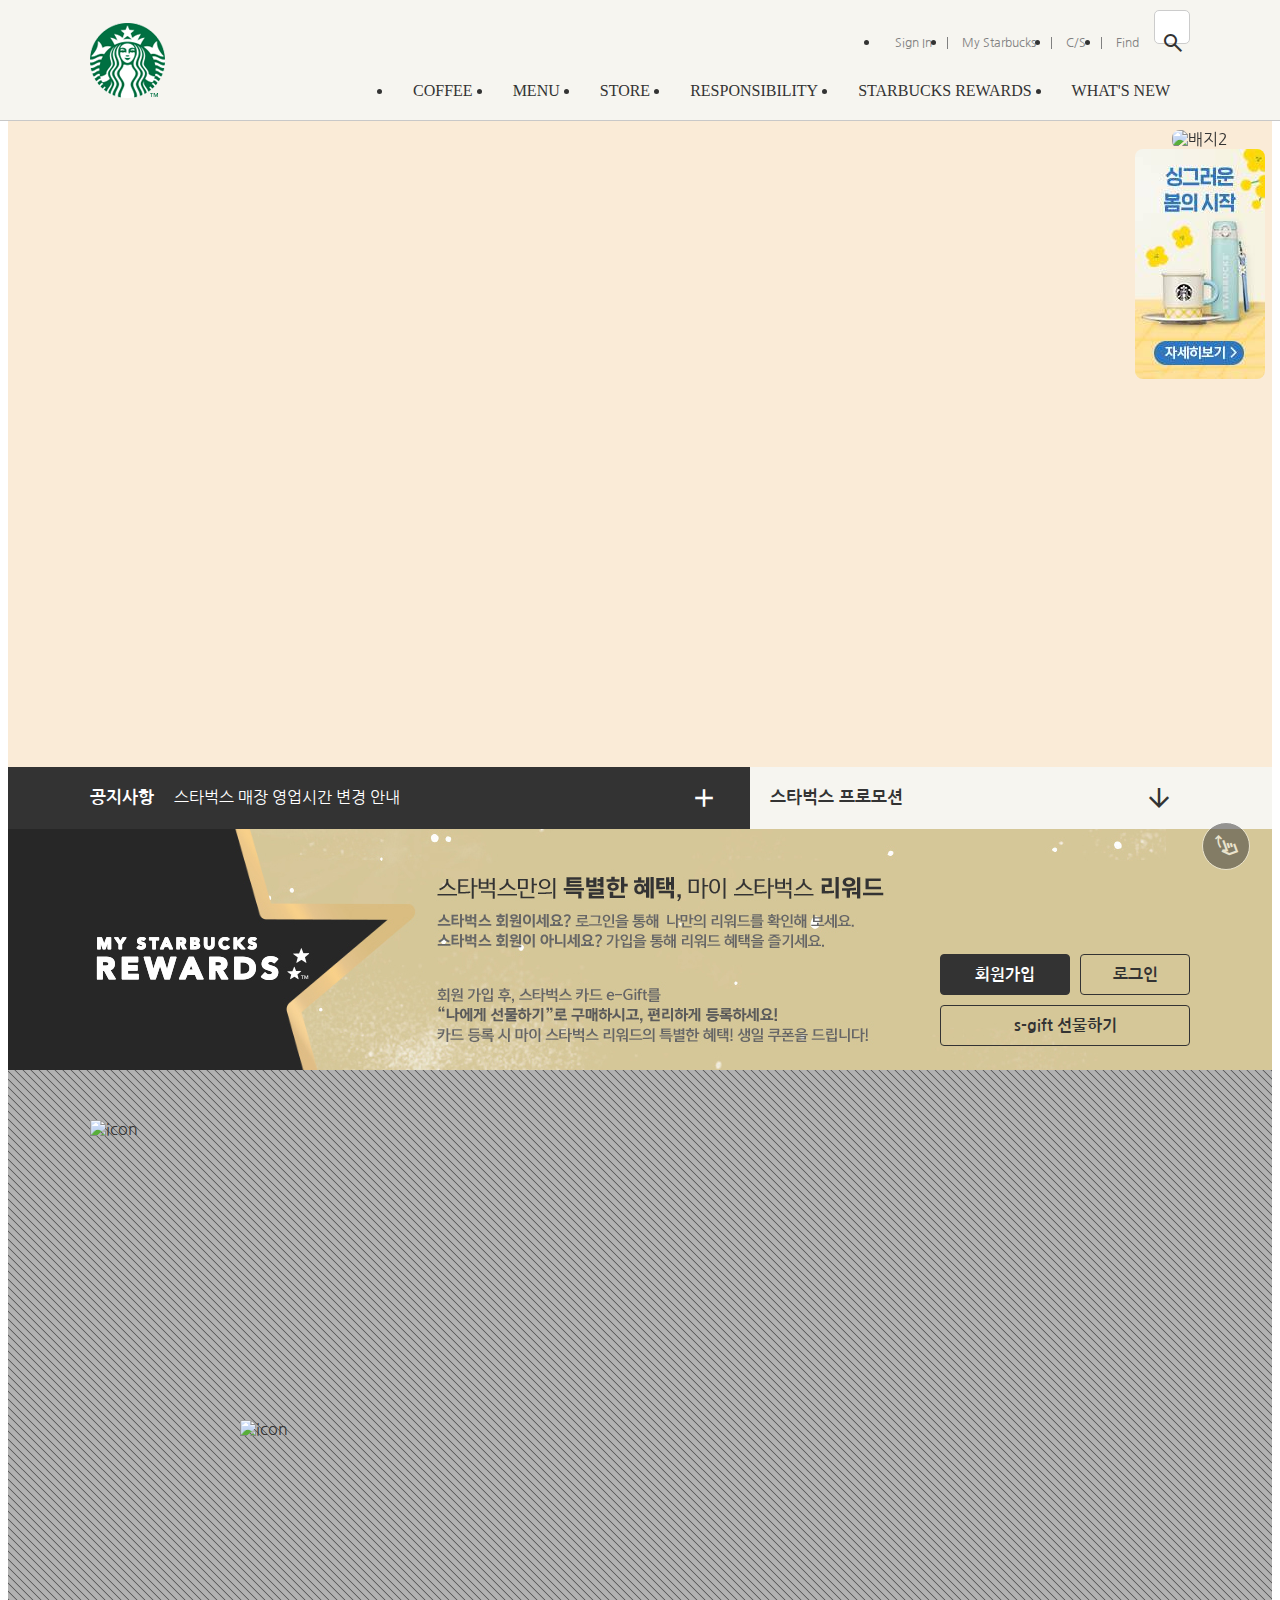
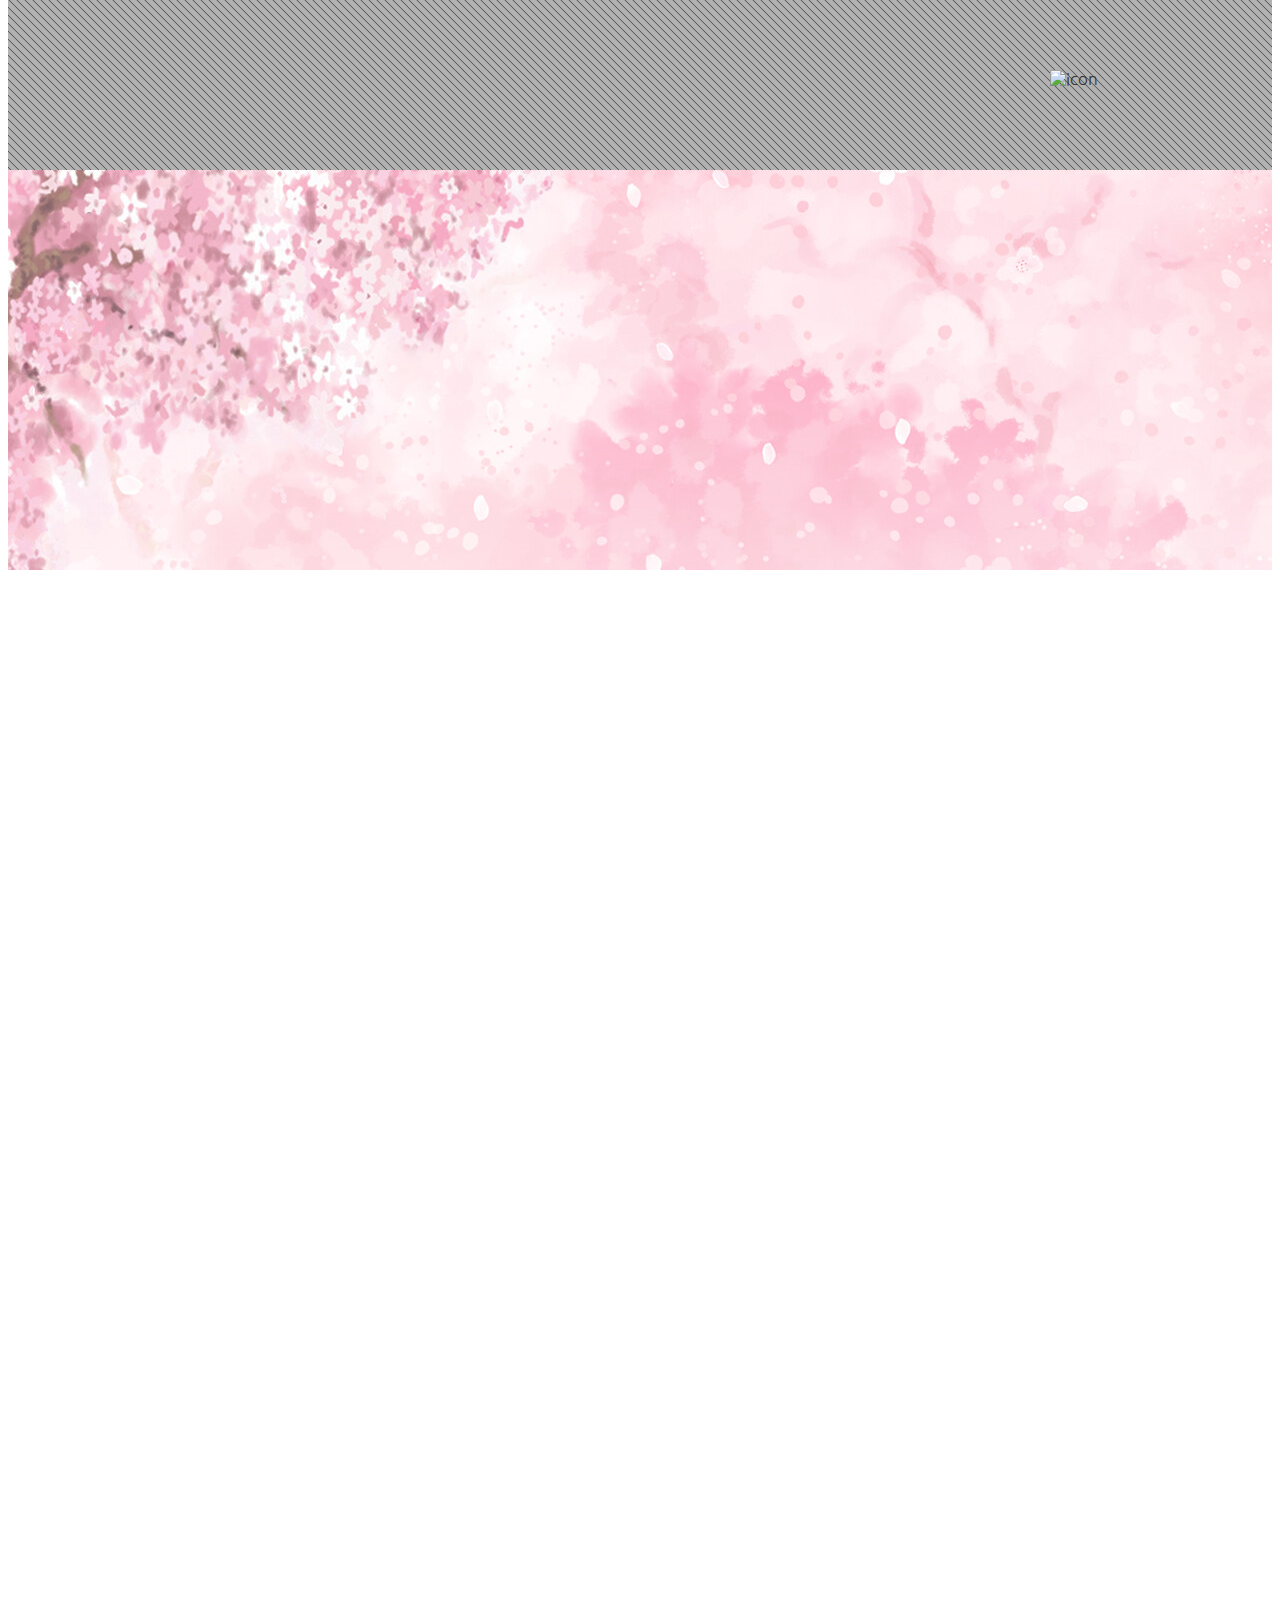
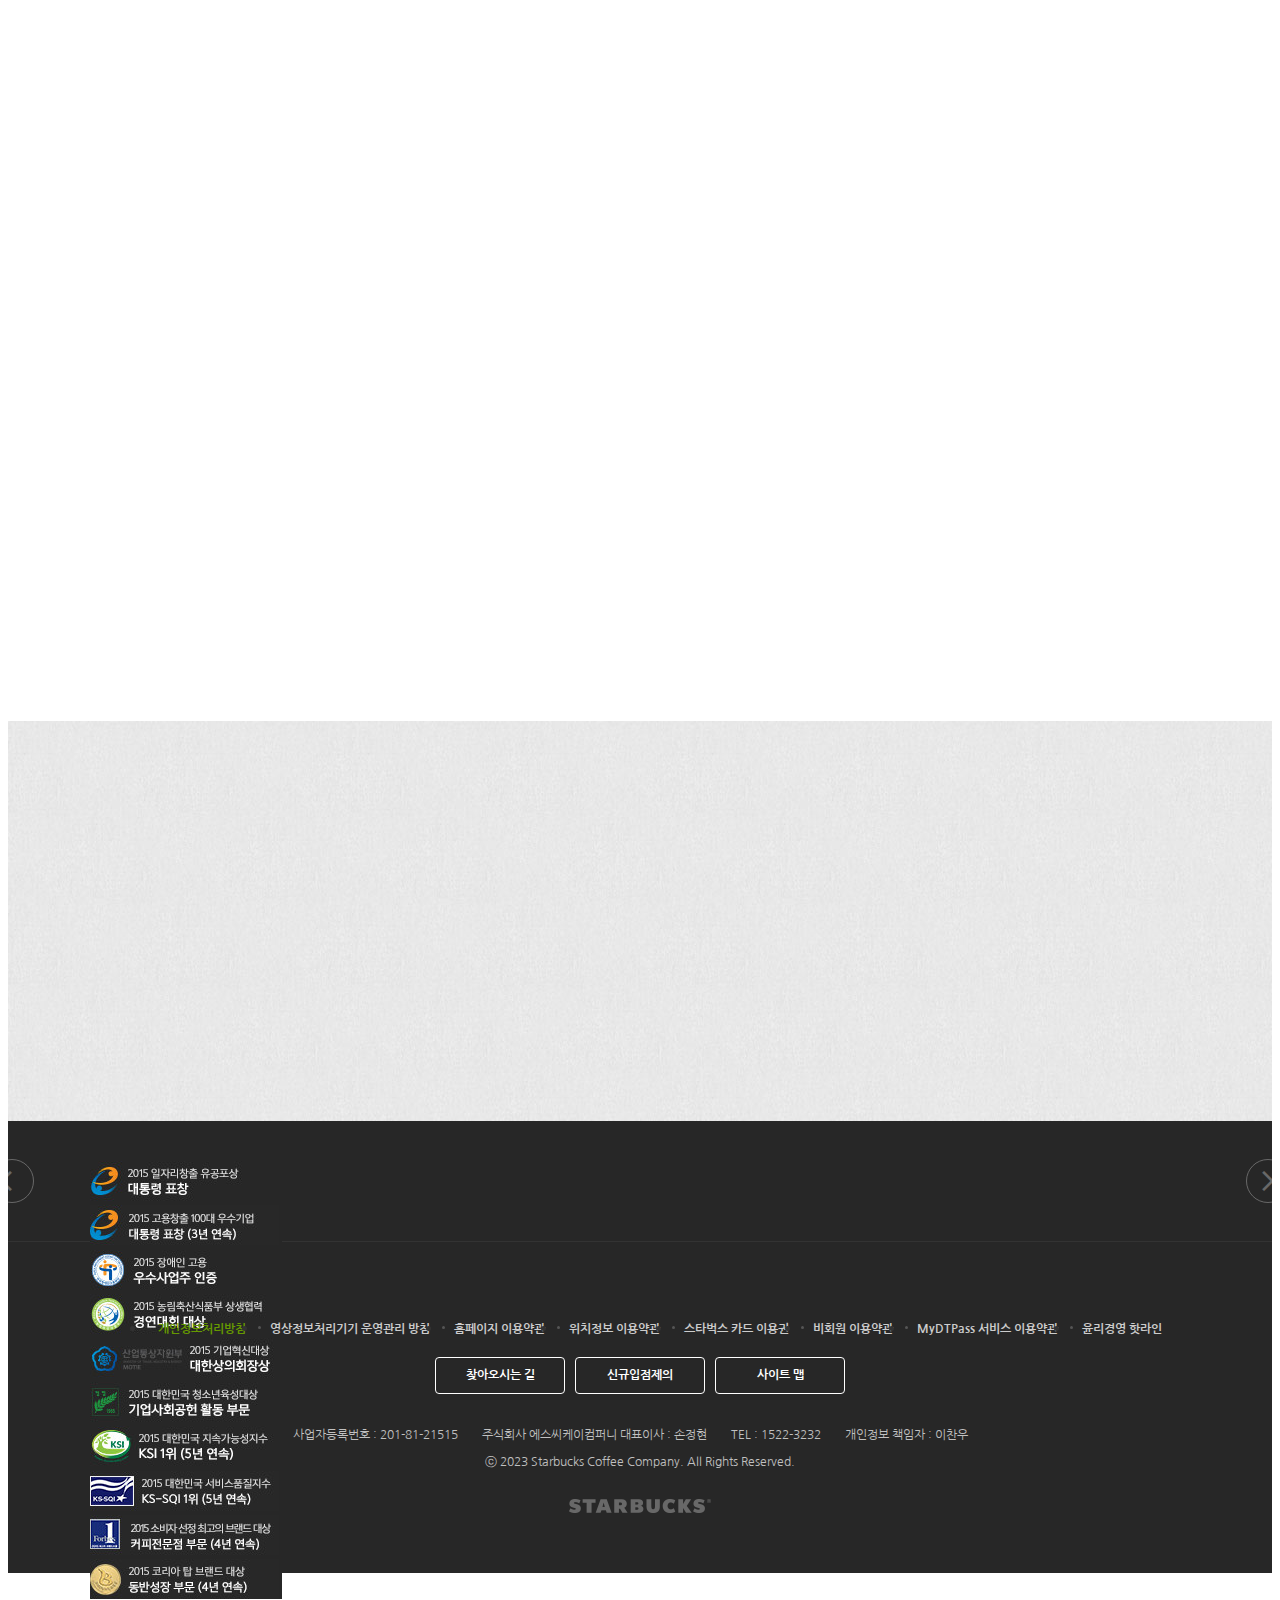
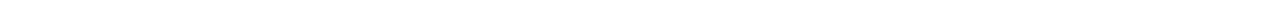
==== index.html @ b1e37085 "starbucks" ====
<!DOCTYPE html>
<html lang="ko">
<head>
    <meta charset="UTF-8">
    <meta http-equiv="X-UA-Compatible" content="IE=edge">
    <meta name="viewport" content="width=device-width, initial-scale=1.0">
    <title>starbucks</title>
    
    <!-- 팝입콘 불러오기 -->
    <link rel="icon" href="./images/favicon.ico">
    <!-- 글씨 스타일 변경문 -->
    <link rel="stylesheet" href="https://cdn.jsdelivr.net/npm/reset-css@5.0.1/reset.min.css">
    <link rel="preconnect" href="https://fonts.googleapis.com">
    <link rel="preconnect" href="https://fonts.gstatic.com" crossorigin>
    <!-- 아이콘 삽입문 -->
    <link rel="stylesheet" href="https://fonts.googleapis.com/css2?family=Material+Symbols+Sharp:opsz,wght,FILL,GRAD@48,400,0,0" />
    <link href="https://fonts.googleapis.com/css2?family=Nanum+Gothic&display=swap" rel="stylesheet">
    <link rel="stylesheet" href="./css/main.css">
    <script src="https://cdnjs.cloudflare.com/ajax/libs/lodash.js/4.17.21/lodash.min.js" integrity="sha512-WFN04846sdKMIP5LKNphMaWzU7YpMyCU245etK3g/2ARYbPK9Ub18eG+ljU96qKRCWh+quCY7yefSmlkQw1ANQ==" crossorigin="anonymous" referrerpolicy="no-referrer"></script>
    <script src="https://cdnjs.cloudflare.com/ajax/libs/gsap/3.11.4/gsap.min.js" integrity="sha512-f8mwTB+Bs8a5c46DEm7HQLcJuHMBaH/UFlcgyetMqqkvTcYg4g5VXsYR71b3qC82lZytjNYvBj2pf0VekA9/FQ==" crossorigin="anonymous" referrerpolicy="no-referrer"></script>
    <script src="https://cdnjs.cloudflare.com/ajax/libs/gsap/3.11.4/ScrollToPlugin.min.js" integrity="sha512-tQFq+nb/TSS648SDzWbSj0A67t4I1PFzR0U6Oi/yEYFyUbAIwg74SOCbr7t2X1Rn+iln7sYwfh8y+z7p0gddOw==" crossorigin="anonymous" referrerpolicy="no-referrer"></script>
    <script src="https://cdnjs.cloudflare.com/ajax/libs/ScrollMagic/2.0.8/ScrollMagic.min.js" integrity="sha512-8E3KZoPoZCD+1dgfqhPbejQBnQfBXe8FuwL4z/c8sTrgeDMFEnoyTlH3obB4/fV+6Sg0a0XF+L/6xS4Xx1fUEg==" crossorigin="anonymous" referrerpolicy="no-referrer"></script>
    <!-- swiper -->
    <link rel="stylesheet" href="https://unpkg.com/swiper@6.8.4/swiper-bundle.min.css">
    <script src="https://unpkg.com/swiper@6.8.4/swiper-bundle.min.js"></script>
    <script src="./js/youtube.js"></script>
    <script defer src="./js/index.js"></script>
</head>
<body>
    <!-- header -->
    <header id="top_layout">
        <div class="inner">
            <!-- / <- 하나로 메인 홈페이지로 가게 해줌 
                      스타벅스 로고 만들기 -->
           <a href="/">
            <img class="logo" src="./images/starbucks_logo.png" alt="STARBUCKS LOGO">
           </a>
           <!-- 상단의 sub 메뉴바 -->
           <div class="sub_menu">
             <ul class="util_menu">
                <li>
                  <a href="#">Sign In</a>  
                </li>
                <li>
                  <a href="#">My Starbucks</a>
                </li>
                <li>
                  <a href="#">C/S</a>
                </li>
                <li>
                   <a href="#">Find</a>
                </li>
             </ul>
             <!-- 상단의 서치바 -->
             <div class="search_bar">
                <input type="text">
                <span class="material-symbols-sharp">search</span>
             </div>
           </div>
          <!-- 메인 메뉴바 -->
        <ul class="main_menu">
          <!-- 커피 -->
            <li class="item">
              <div class="item_name">COFFEE</div>
              <div class="item_contents">
                <!-- drop menu -->
               <div class="contents_menu">  
                 <ul class="inner">
                    <li>
                      <h4>커피</h4>
                      <ul>
                        <li>스타벅스 원두</li>
                        <li>스타벅스 비아</li>
                        <li>스타벅스앳홈 by 캡슐</li>
                        <li>나와 어울리는 커피</li>
                      </ul>
                    </li>

                    <li>
                      <h4>커피이야기</h4>
                      <ul>
                        <li>농장에서 우리의 손으로</li>
                        <li>최상의 아라비카 원두</li>
                        <li>스타벅스 로스트 스펙트럼</li>
                        <li>스타벅스 디카페인</li>
                      </ul>
                    </li>

                    <li>
                      <h4>스타벅스 리저브</h4>
                      <ul>
                        <li>RESERVE MAGAZINE</li>
                      </ul>
                    </li>

                    <li>
                      <h4>에스프레소 음료</h4>
                      <ul>
                        <li>도피오</li>
                        <li>에스프레소 마키아또</li>
                        <li>아메리카노</li>
                        <li>마키아또</li>
                        <li>카푸치노</li>
                        <li>라떼</li>
                        <li>모카</li>
                      </ul>
                    </li>

                    <li>
                      <h4>최상의 커피를 즐기는 법</h4>
                      <ul>
                        <li>커피 프레스</li>
                        <li>푸어 오버</li>
                        <li>아이스 푸어 오버</li>
                        <li>커피 메이커</li>
                      </ul>  
                    </li>
                 </ul>
               </div>
               <div class="contents_text">
                 <ul class="inner">
                    <h4>나와 어울리는 커피 찾기</h4>
                    <p>스타벅스가 여러분에게 어울리는 커피를 찾아드립니다.</p>
                    <h4>우리동네 스타벅스 위치 찾기</h4>
                    <p>스타벅스가 여러분에게 가까운 동네 매장을 찾아드립니다.</p>
                 </ul>
               </div>
              </div>
            </li>
            <!--메뉴 -->
            <li class="item">
              <div class="item_name">MENU</div>
              <div class="item_contents">
               <div class="contents_menu">
                <ul class="inner">
                  <li>
                  <h4>음료</h4>
                  <ul>
                    <li>콜드브루</li>
                    <li>브루드 커피</li>
                    <li>에스프레소</li>
                    <li>프라푸치노</li>
                    <li>블렌디드</li>
                    <li>스타벅스 리프레셔</li>
                    <li>스타벅스 피지오</li>
                    <li>티</li>
                    <li>기타 제조 음료</li>
                    <li>스타벅스 주스</li>
                   </ul>
                 </li>

                 <li>
                   <h4>푸드</h4>
                   <ul>
                    <li>브레드</li>
                    <li>케이크</li>
                    <li>샌드위치 & 샐러드</li>
                    <li>따뜻한 푸드</li>
                    <li>과일 & 요거트</li>
                    <li>스낵 & 미니 디저트</li>
                    <li>아이스크림</li>
                   </ul>
                 </li>

                 <li>
                   <h4>상품</h4>
                   <ul>
                    <li>머그</li>
                    <li>글라스</li>
                    <li>플라스틱 텀블러</li>
                    <li>스테인리스 텀블러</li>
                    <li>보온병</li>
                    <li>액세서리</li>
                    <li>선물세트</li>
                    <li>커피 용품</li>
                    <li>패키지 티</li>
                    <li>시럽</li>
                   </ul>
                 </li>

                 <li>
                   <h4>카드</h4>
                   <ul>
                    <li>실물카드</li>
                    <li>e-Gift카드</li>
                   </ul>
                 </li>

                 <li>
                   <h4>메뉴 이야기</h4>
                   <ul>
                    <li>스타벅스 티바나</li>
                    <li>콜드 브루</li>
                    <li>나이트로 콜드브루</li>
                   </ul>
                 </li>
                </ul>
               </div>
               <div class="contents_text">
                 <ul class="inner">
                  <h4>나와 어울리는 커피 찾기</h4>
                  <p>스타벅스가 여러분에게 어울리는 커피를 찾아드립니다.</p>
                  <h4>우리동네 스타벅스 위치 찾기</h4>
                  <p>스타벅스가 여러분에게 가까운 동네 매장을 찾아드립니다.</p>
                 </ul>
                </div>
              </div>
            </li>

            <!-- 스토어 -->
            <li class="item">
              <div class="item_name">STORE</div>
              <div class="item_contents">
               <div class="contents_menu">
                <ul class="inner">
                 <li>
                   <h4>매장찾기</h4>
                    <ul>
                      <li>큌 검색</li>
                      <li>지역검색</li>
                    </ul>
                 </li>

                 <li>
                  <h4>드라이브 스루 매장</h4>
                 </li>

                 <li>
                  <h4>스타벅스 리저브 매장</h4>
                 </li>

                 <li>
                  <h4>커뮤니티 스토어 매장</h4>
                 </li>
                </ul>
               </div>
               <div class="contents_text">
                 <ul class="inner">
                   <h4>나와 어울리는 커피 찾기</h4>
                   <p>스타벅스가 여러분에게 어울리는 커피를 찾아드립니다.</p>
                   <h4>우리동네 스타벅스 위치 찾기</h4>
                   <p>스타벅스가 여러분에게 가까운 동네 매장을 찾아드립니다.</p>
                 </ul>
               </div>
              </div>
            </li>

            <!-- 리스폰-->
            <li class="item">
              <div class="item_name">RESPONSIBILITY</div>
              <div class="item_contents">
                <div class="contents_menu">
                  <ul class="inner">
                    <li>
                      <h4>사회공헌 캠페인 소개</h4>
                    </li>

                    <li>
                      <h4>지역 사회 참여 활동</h4>                  
                      <ul>
                        <li>희망배달 캠페인</li>
                        <li>재능기부 카페 소식</li>
                        <li>커뮤니티 스토어</li>
                        <li>청년 지원 프로그램</li>
                        <li>우리 농산물 사랑 캠페인</li>
                        <li>우리 문화 지키기</li>
                      </ul>
                    </li>

                      <li>
                        <h4>환경보호 활동</h4>
                      
                        <ul>
                          <li>친환경 활동</li>
                          <li>일회용 컵 없는 매장</li>
                          <li>커피 원두 재활용</li>
                        </ul>
                      </li>

                      <li>
                        <h4>윤리 구매</h4>
                        <ul>
                          <li>윤리적 원두 구매</li>
                          <li>공정무역 인증</li>
                          <li>커피 농가 지원 활동</li>
                        </ul>
                      </li>

                      <li>
                        <h4>글로벌 사회 공헌</h4>
                        <ul>
                          <li>윤리경영 보고서</li>
                          <li>스타벅스 재단</li>
                          <li>지구촌 봉사의 달 </li>
                        </ul>
                      </li>
                  </ul>
                </div>
                <div class="contents_text">
                  <ul class="inner">
                    <h4>나와 어울리는 커피 찾기</h4>
                   <p>스타벅스가 여러분에게 어울리는 커피를 찾아드립니다.</p>
                   <h4>우리동네 스타벅스 위치 찾기</h4>
                   <p>스타벅스가 여러분에게 가까운 동네 매장을 찾아드립니다.</p>
                  </ul>
                </div>
              </div>
            </li>

            <!-- 스벅 리워드 -->
            <li class="item">
              <div class="item_name">STARBUCKS REWARDS</div>
              <div class="item_contents">
               <div class="contents_menu">
                <ul class="inner">
                  <li>
                    <h4>스타벅스 리워드</h4>
                    <ul>
                      <li>스타벅스 리워드 소개</li>
                      <li>등급 및 혜택</li>
                      <li>스타벅스 별</li>
                      <li>자주 하는 질문</li>
                    </ul>
                  </li>

                  <li>
                    <h4>스타벅스 카드</h4>
                    <ul>
                      <li>스타벅스 카드 소개</li>
                      <li>스타벅스 카드 갤러리</li>
                      <li>등록 및 조회</li>
                      <li>충전 및 이용안내</li>
                      <li>분실신고/환불신청</li>
                      <li>자주 하는 질문</li>
                    </ul>
                  </li>

                  <li>
                    <h4>스타벅스 e-Gift Card</h4>
                    <ul>
                      <li>스타벅스 e-Gift Card 소개</li>
                      <li>이용안내</li>
                      <li>선물하기</li>
                      <li>자주 하는 질문</li>
                    </ul>
                  </li>
                </ul>
               </div>
               <div class="contents_text">
                <ul class="inner">
                  <h4>나와 어울리는 커피 찾기</h4>
                   <p>스타벅스가 여러분에게 어울리는 커피를 찾아드립니다.</p>
                   <h4>우리동네 스타벅스 위치 찾기</h4>
                   <p>스타벅스가 여러분에게 가까운 동네 매장을 찾아드립니다.</p>
                </ul>
               </div>
              </div>
            </li>

            <!-- 왓츠 뉴 -->
            <li class="item">
              <div class="item_name">WHAT'S NEW</div>
              <div class="item_contents">
                <div class="contents_menu">
                  <ul class="inner">
                    <li>
                      <h4>이벤트</h4>
                      <ul>
                        <li>전체</li>
                        <li>스타벅스 카드</li>
                        <li>스타벅스 리워드</li>
                        <li>온라인</li>
                      </ul>
                    </li> 
                    
                    <li>
                      <h4>뉴스</h4>
                      <ul>
                        <li>전체</li>
                        <li>상품 출시</li>
                        <li>스타벅스와 문화</li>
                        <li>스타벅스 사회공헌</li>
                        <li>스타벅스 카드출시</li>
                      </ul>
                    </li>

                    <li>
                      <h4>매장별 이벤트</h4>
                      <ul>
                        <li>일반 매장</li>
                        <li>신규 매장</li>
                      </ul>
                    </li>

                    <li>
                      <h4>공지사항</h4>
                    </li>

                    <li>
                      <h4>월페이퍼</h4>
                    </li>
                  </ul>
                </div>
                <div class="contents_text">
                  <ul class="inner">
                   <h4>나와 어울리는 커피 찾기</h4>
                   <p>스타벅스가 여러분에게 어울리는 커피를 찾아드립니다.</p>
                   <h4>우리동네 스타벅스 위치 찾기</h4>
                   <p>스타벅스가 여러분에게 가까운 동네 매장을 찾아드립니다.</p>
                  </ul>
                </div>
              </div>
            </li> 
              
        </ul>
        </div> 
        <!-- 뱃지 -->
        <div class="badges">
        <!-- 첫번째 뱃지 -->
          <!-- <div class="badge">
            <img src="./images/badge1.jpg" alt="배지1">
          </div> -->
          <!-- 두번째 뱃지 -->
          <div class="badge">
            <img src="https://image.istarbucks.co.kr/upload/banner/floatingbnr/WTLaV0_20230224171338513.png" alt="배지2">
          </div>
          <!-- 세번째 뱃지 -->
          <div class="badge">
            <img src="./images/badge3.jpg" alt="배지3">
          </div>
        </div>
    </header>
    <section id="body_layout">
      <div class="inner">
        <div class="title fade-in">
          <img src="./images/visual_title.png" alt="메인타이틀">
          <!-- "javascript:void(0);" or # -->
          <a href="javascript:void(0);" class="btn btn--brown">자세히보기</a>
        </div>
        <div class="fade-in">
          <img src="./images/visual_cup1.png" alt="OATMEAL" class="cup1 image">
          <img src="./images/visual_cup1_text.png" alt="오트밀라떼" class="cup1 text">
        </div>

        <div class="fade-in">
          <img src="./images/visual_cup2.png" alt="CRUMBLE" class="cup2 image">
          <img src="./images/visual_cup2_text.png" alt="크럼블모카" class="cup2 text">
        </div>

        <!-- <div class="fade-in">
          <img src="./images/visual_spoon.png" alt="스푼" class="spoon">
        </div>  -->

      </div>
    </section>
    <section id="notice">
      <div class="notice-line">
        <div class="bg-left"></div>
        <div class="bg-right"></div>
        <div class="inner">
          <div class="inner_left">
            <span>공지사항</span>
            <!-- 게시판내용 -->
            <div class="swiper-container">
              <div class="swiper-wrapper">
                <div class="swiper-slide"> 
                 <a href="#" >스타벅스 매장 영업시간 변경 안내</a>
                </div>
                <div class="swiper-slide">
                  <a href="#" >스타벅스 머그컵 이벤트 당첨자 발표</a>
                </div>
                <div class="swiper-slide">
                  <a href="#" >====스타벅스 코리아====</a>
                </div>
              </div>
            </div>
            <a href="#" class="material-symbols-sharp">add</a>
          </div>
          
          <div class="inner_right">
            <span>스타벅스 프로모션</span>
            <div class="toggle-promotion">
              <div class="material-symbols-sharp">
                arrow_downward
              </div>
            </div>
          </div>
        </div>
      </div>
    </section>

    <section id="prom">
      <div class="promotion hide">

       <div class="swiper-container"> 
        <div class="swiper-wrapper">
          <div class="swiper-slide">
            <img src="./images/promotion_slide1.jpg" alt="">
            <a href="#" class="btn">자세히보기</a>
          </div>
          <div class="swiper-slide">
            <img src="./images/promotion_slide2.jpg" alt="">
            <a href="#" class="btn">자세히보기</a>
          </div>
          <div class="swiper-slide">
            <img src="./images/promotion_slide3.jpg" alt="">
            <a href="#" class="btn">자세히보기</a>
          </div>
          <div class="swiper-slide">
            <img src="./images/promotion_slide4.jpg" alt="">
            <a href="#" class="btn">자세히보기</a>
          </div>
          <div class="swiper-slide">
            <img src="./images/promotion_slide5.jpg" alt="">
            <a href="#" class="btn">자세히보기</a>
          </div>
        </div>
      </div>
      <div class="swiper-pagination"></div>

      <!-- If we need navigation buttons -->
      <div class="swiper-button-prev">
        <span class="material-symbols-sharp">arrow_back</span>
      </div>

      <div class="swiper-button-next">
        <span class="material-symbols-sharp">arrow_forward</span>
      </div>

    </div>
    </section>
    <!-- reward -->
    <section id="rewards">  
    <div class="in_left"></div>
    <div class="in_right"></div>    
    <div class="inner">
      <div class="btn-group">
        <a class="btn btn--reverse sign-up" href="#">회원가입</a>
        <a class="btn sign-in" href="#">로그인</a>
        <a class="btn s-gift" href="#">s-gift 선물하기</a>
      </div>
    </div>
    </section>
    <!-- youtube video -->
    <section id="youtube">
      <div class="youtube_area">
        <div id="player"></div>
      </div>
      <div class="youtube_cover"></div>
      <div class="inner">
        <img src="https://cdn.icon-icons.com/icons2/738/PNG/512/coffee_icon-icons.com_63177.png" alt="icon" class="floating floating1">
        <img src="https://cdn.icon-icons.com/icons2/738/PNG/512/doughnut_icon-icons.com_63187.png" alt="icon" class="floating floating2">
      </div>
    </section>

    <!-- season -->
    <section id="season-product" class="scroll-spy">
      <div class="inner">
        <img src="https://cdn.icon-icons.com/icons2/738/PNG/512/cherry_icon-icons.com_63172.png" alt="icon" class="floating floating3">
        <img src="./images/2023_spring_promotion_img.png" alt="" class="product_img back-to-postion to-right">
        <div class="text-group back-to-postion to-left">
          <div class="text-top">
            <p class="title">다크 체리의 풍미로 시작하는 <b>봄 스프링 시즌 블렌드 250g</b></p>
          </div>

          <div class="text-bottom">
            <p class="description">삼나무향이 감도는 진한 풍미의 은은한 다크 체리의 산미가 조화롭게 블랜딩 된 시즌 한정 메뉴</p>
          </div>
          <div class="more">
            <a href="#" class="btn btn--pink">자세히보기</a>
          </div>
        </div>
      </div>
    </section>

    <!-- reserve-coffee -->
    <section id="reserve-coffee" class="scroll-spy">
      <div class="inner">
        <img src="https://image.istarbucks.co.kr/upload/common/img/etc/reserve_text_pc.png" alt="" class="reserve-logo back-to-postion">
        <div class="text-group back-to-postion ">
          <!-- <img src="./images/reserve_text.png" alt="" class="description back-to-postion"> -->
          <div class="more">
            <a href="#" class="btn btn--reverse">자세히보기</a>
          </div>
        </div>
        <img src="https://image.istarbucks.co.kr/upload/common/img/etc/reserve_visual_pc.png" alt="" class="reserve-product back-to-postion">
      </div>

    </section>
    <!-- pink-your-favorite -->
    <section id="pick-your-favorite" class="scroll-spy">
      <div class="inner">
        <div class="text-group back-to-postion to-left">
          <img src="./images/favorite_text1.png" alt="" class="title back-to-postion">
          <img src="./images/favorite_text2.png" alt="" class="description back-to-postion">
          <div class="more">
            <a href="#" class="btn btn--white">자세히보기</a>
          </div>
        </div>
      </div>
    </section>

    <!-- reserve store -->
    <section id="reserve-store" class="scroll-spy">
      <div class="inner">
        <div class="medal">
          <div class="front back-to-postion">
            <img src="./images/reserve_store_medal_front.png" alt="">
          </div>
          <div class="back">
            <img src="./images/reserve_store_medal_back.png" alt="">
            <a href="#" class="btn">매장안내</a>
          </div>
        </div>
      </div>
    </section>

    <!-- find the store -->
    <section id="find-store" class="scroll-spy">
      <div class="inner">
        <img src="https://cdn-icons-png.flaticon.com/512/5650/5650367.png" alt="" class="texture1 back-to-postion">
        <img src="./images/find_store_texture2.png" alt="" class="texture2 back-to-postion">
        <img src="./images/star.jpg" alt="" class="picture picture1 back-to-postion">
        <img src="https://pbs.twimg.com/media/FhsK_HwaYAAv3--?format=jpg&name=900x900" alt=""class="picture picture2 back-to-postion">
        <div class="text-group back-to-postion to-left">
          <img src="./images/find_store_text1.png" alt="" class="title back-to-postion">
          <img src="./images/find_store_text2.png" alt="" class="description back-to-postion">
          <div class="more">
            <a href="#" class="btn">매장찾기</a>
          </div>
        </div>
      </div>
    </section>
      
    <section id="awards">
      <div class="inner">
        <!-- slide 구조에 세개 꼭 필요 -->
        <div class="swiper-container">
          <div class="swiper-wrapper">
            <div class="swiper-slide">
              <img src="./images/awards_slide1.jpg" alt="">
            </div>
            <div class="swiper-slide">
              <img src="./images/awards_slide2.jpg" alt="">
            </div>
            <div class="swiper-slide">
              <img src="./images/awards_slide3.jpg" alt="">
            </div>
            <div class="swiper-slide">
              <img src="./images/awards_slide4.jpg" alt="">
            </div>
            <div class="swiper-slide">
              <img src="./images/awards_slide5.jpg" alt="">
            </div>
            <div class="swiper-slide">
              <img src="./images/awards_slide6.jpg" alt="">
            </div>
            <div class="swiper-slide">
              <img src="./images/awards_slide7.jpg" alt="">
            </div>
            <div class="swiper-slide">
              <img src="./images/awards_slide8.jpg" alt="">
            </div>
            <div class="swiper-slide">
              <img src="./images/awards_slide9.jpg" alt="">
            </div>
            <div class="swiper-slide">
              <img src="./images/awards_slide10.jpg" alt="">
            </div>
          </div>
        </div>
        <div class="swiper-prev">
          <span class="material-symbols-sharp">arrow_back_ios</span>
        </div>
        <div class="swiper-next">
          <span class="material-symbols-sharp">arrow_forward_ios</span>
        </div>
      <!--inner  -->
      </div> 
    </section>

    <footer id="foot_layout">
      <div class="inner">
        <ul class="menu">
          <li>
            <a href="#">개인정보처리방침</a>
          </li>
          <li>
            <a href="#">영상정보처리기기 운영관리 방침</a>
          </li>
          <li>
            <a href="#">홈페이지 이용약관</a>
          </li>
          <li>
            <a href="#">위치정보 이용약관</a>
          </li>
          <li>
            <a href="#">스타벅스 카드 이용권</a>
          </li>
          <li>
            <a href="#">비회원 이용약관</a>
          </li>
          <li>
            <a href="#">MyDTPass 서비스 이용약관</a>
          </li>
          <li>
            <a href="#">윤리경영 핫라인</a>
          </li>
        </ul>
        <div class="btn-group">
          <a href="#" class="btn btn--white">찾아오시는 길</a>
          <a href="#" class="btn btn--white">신규입점제의</a>
          <a href="#" class="btn btn--white">사이트 맵</a>
        </div>
        <div class="info">
          <span>사업자등록번호 : 201-81-21515</span>
          <span>주식회사 에스씨케이컴퍼니 대표이사 : 손정현</span>
          <span>TEL : 1522-3232</span>
          <span>개인정보 책임자 : 이찬우</span>
        </div>
        <p class="copyright">ⓒ 2023 Starbucks Coffee Company. All Rights Reserved.</p>
        <img class="logo" src="./images/starbucks_logo_only_text.png" alt="">
      </div>
    </footer>
    <!-- scroll 버튼  top-->
    <div id="to-top">
      <span class="material-symbols-sharp">swipe_up</span>
    </div>
</body>
</html>
---- css/main.css ----
@font-face {
    font-family: 'KCCChassam';
    src: url('https://cdn.jsdelivr.net/gh/projectnoonnu/noonfonts_2302@1.0/KCCChassam.woff2') format('woff2');
    font-weight: normal;
    font-style: normal;
}

body{
    position: relative;
    color: #333;
    font-size: 16px;
    font-weight: 400;
    /* 글자 간격조절 */
    line-height:1.2;
    font-family: 'Nanum Gothic', sans-serif;

}
/* 상단 sub 메뉴바 */
a{
    text-decoration: none;
}

.inner{
    width: 1100px;
    margin: 0 auto;
    position: relative;

}
.btn{
    width: 130px;
    padding: 10px;
    border:1px solid #333;
    border-radius: 4px;
    color: #333;
    font-size: 16px;
    font-weight: 700;
    text-align: center;
    cursor: pointer;
    box-sizing: border-box;
    display:block;
    transition: 0.4s;
}
.btn:hover{
    background-color:#333;
    color: white;
}
/* 잘 보이게 하려고 -- 두개쓰는 것 */
.btn.btn--reverse{
    background-color: #333;
    color: white;
}
.btn.btn--reverse:hover{
    background-color: transparent;
    color: #333;
}
.btn.btn--brown{
    color:#592B18;
    border-color: #592B18;
}
.btn.btn--brown:hover{
    background-color:#592B18;
    color: #fff;
}
.btn.btn--gold{
    color:#D9AA8A;
    border-color:#D9AA8A;
}
.btn.btn--gold:hover{
    background-color: #D9AA8A;
    color: #fff;
}
.btn.btn--white{
    color:#fff;
    border-color:#fff;
}
.btn.btn--white:hover{
    background-color:#fff;
    color: #333;
}
.btn.btn--pink{
    color: #e54360;
    border-color: #e54360;
}
.btn.btn--pink:hover{
    background-color: #e54360;
    color:#fff;
}
.back-to-postion{
    opacity: 0;
    transition: 1s;
}
.back-to-postion.to-right{
    transform: translateX(-150px);
}
.back-to-postion.to-left{
    transform:translateX(150px);
}
.show .back-to-postion{
    opacity: 1;
    transform: translateX(0);
}
/* 헤더 */
#top_layout{
    background-color: #f6f5f0;
    border-bottom: 1px solid #c8c8c8;
    position: fixed;
    left: 0;
    right: 0;
    top:0;
    z-index: 10;
}
#top_layout > .inner{
    height: 120px;
    /* background-color:paleturquoise; */

}
/* 로고 부분 */
#top_layout .inner .logo{
    height: 75px;
    position: absolute;
    top:0;
    bottom: 0;
    margin: auto;
    /* display: none; */
}
/* 상단 서브 메뉴 */
#top_layout .inner .sub_menu{
    display: flex;
    position: absolute;
    right: 0;
    top:10px;
}
/* layout 상단바 */
#top_layout .inner .sub_menu ul.util_menu{
    display: flex;

}
/* 상단 서브 메뉴에 줄부분 */
#top_layout .inner .sub_menu ul.util_menu li::before{
    content: "";
    width: 1px;
    height: 12px;
    background-color:gray;
    display: block;
    position: absolute;
    top:0;
    bottom: 0;
    margin: auto;
}
#top_layout .inner .sub_menu ul.util_menu li:first-child::before{
    display: none;
}

#top_layout .inner .sub_menu ul.util_menu li {
    position: relative;
    
}
/* 상단 서브메뉴 색하고 설정 */
#top_layout .inner .sub_menu ul.util_menu li a{
    /* background-color: antiquewhite; */
    font-size: 12px;
    padding: 10px 15px;
    color: gray;
    display: block;

}
#top_layout .inner .sub_menu ul.util_menu li a:hover{
    color: #111;
}
/* 서치바 부분 */
#top_layout .inner .sub_menu .search_bar{
    /* background-color: chartreuse; */
    position: relative;

}
#top_layout .inner .sub_menu .search_bar input{
    width: 36px;
    height: 34px;
    padding:5px 10px;
    border: 1px solid #ccc;
    box-sizing: border-box;
    outline: none;
    border-radius: 5px;
    background-color: #fff;
    color: #333;
    transition: width 0.4s;
}
/* 서치바 눌렀을때 */
#top_layout .inner .sub_menu .search_bar input:focus{
    width:190px;
    border-color: #007042;

}
/* 서치바 돋보기모양 */
#top_layout .inner .sub_menu .search_bar .material-symbols-sharp{
    position: absolute;
    top:0;
    bottom:0;
    right: 5px;
    height: 24px;
    margin:auto;
    transition: opacity 0.4s;
}

#top_layout .inner .sub_menu .search_bar.focused .material-symbols-sharp{
    opacity: 0;

} 
#top_layout .inner .main_menu{
    display: flex;
    position: absolute;
    bottom:0;
    right: 0;
    margin: 0 auto;

}
/* 메인메뉴 글씨설정 */
#top_layout .inner .main_menu .item_name{
    padding:20px;
    font-family: 'KCCChassam';
    font-size: 16px;
    font-weight: 200;
}
/* 메인메뉴 눌렸을때 설정 */
#top_layout .inner .main_menu .item:hover .item_name{
    background-color:#333333;
    color: #f6f5f0;
    font-weight: bold;
    border-radius: 5px 5px 0 0;

}
#top_layout .inner .main_menu .item .item_contents{
    width: 100%;
    position: fixed;
    left:0;
    display: none;
    top:120px;

}
#top_layout .inner .main_menu .item:hover .item_contents{
    display: block;
}
/* 상단 배경 넓게 */
#top_layout .inner .main_menu .item .item_contents .contents_menu{
    background-color:#333333;
    height: 300px;

}
#top_layout .inner .main_menu .item .item_contents .contents_text{
    background-color: cornflowerblue;
    height: 100px;
}
#top_layout .inner .main_menu .item .item_contents .contents_menu > ul{
    display: flex;
    padding: 20px 0;

}
#top_layout .inner .main_menu .item .item_contents .contents_menu > ul > li{
    width: 220px;
}
#top_layout .inner .main_menu .item .item_contents .contents_menu > ul > li h4{
    padding: 3px 0 12px 0;
    font-size: 14px;
    font-weight: 600;
    color: #fff;
}
/* 메뉴 글자 크기 조정 여기서 했음 */
#top_layout .inner .main_menu .item .item_contents .contents_menu > ul > li li{
    padding: 5px 0;
    font-size: 12px;
    color:#c1c1c1;
    /* color:rgb(34, 31, 31); */
    cursor: pointer;
}
#top_layout .inner .main_menu .item .item_contents .contents_menu > ul > li li:hover{
    color:#fff;
    text-decoration: underline;
}

#top_layout .inner .main_menu .item .item_contents .contents_text{
    /* background-color:#007042; */
    /* height: 100px; */
    padding: 20px 0;
    background-image: url('../images/main_menu_pattern.jpg');
    /* opacity: 0.5; */
}
#top_layout .inner .main_menu .item .item_contents .contents_text h4{
    font-size: 14px ;
    font: 600;
    color: #c1c1c1;

}
#top_layout .inner .main_menu .item .item_contents .contents_text p{
    font-size: 12px;
    margin: 4px 0 12px 0;
    color:#007042;
}
#top_layout .badges{
    position: absolute;
    right: 15px;
    top:130px ;
}
#top_layout .badge{
    text-align: center;

}
#top_layout .badge img{
    border-radius: 8px;

}
/* 비주얼 body */
#body_layout{
    background-image: url(https://image.utoimage.com/preview/cp872722/2022/02/202202010893_500.jpg);
    background-size: 100%;
    /* background-image: url(../images/visual_bg.jpg); */
    background-position: center;
    background-repeat: no-repeat;
    background-color: antiquewhite;
    margin-top:121px;
}
#body_layout .inner{
    height: 646px;
    /* background-color:antiquewhite; */
}
#body_layout .title{
    position: absolute;
    top:88px;
    left:-10px;
}
#body_layout .title .btn{
    position: absolute;
    top:259px;
    left: 173px;
}
#body_layout .cup1.image{
    /* width: 573px;
    height: 665px; */
    position: absolute;
    bottom: 0;
    /* right: -177px; */
    right: -59px;
}
#body_layout .cup1.text{
    position: absolute;
    top:38px;
    right: 171px;
}
#body_layout .cup2.image{
    /* width: 815px;
    height: 550px; */
    position: absolute;
    bottom:0px;
    right:126px

}
#body_layout .cup2.text{
    position: absolute;
    bottom:321px;
    right:416px;
}
/* #body_layout .spoon{
    position: absolute;
    bottom: 0;
    left:275px;
} */
#body_layout .fade-in{
    opacity: 0;
}
/* notice */
#notice{
    position: relative;

}
/* #notice .notice-line{

} */
#notice .notice-line .bg-left{
    position: absolute;
    top:0;
    left:0;
    width: 50%;
    height: 100%;
    background-color:#333;
}

#notice .notice-line .bg-right{
    position: absolute;
    top:0;
    right:0;
    width: 50%;
    height: 100%;
    background-color: #f6f5f0;
}
#notice .notice-line .inner{
    height: 62px;
    /* border: 1px solid rgb(182, 98, 98); */
    /* background-color: cadetblue; */
    display: flex;
}
#notice .notice-line .inner .inner_left{
    width: 60%;
    height: 100%;
    background-color: #333;
    display: flex;
    align-items: center;
}
#notice .notice-line .inner .inner_right{
    width: 40%;
    height: 100%;
    background-color:  #f6f5f0;
}
#notice .notice-line .inner .inner_left span{
    color: #fff;
    font-size: 17px;
    font-weight: 700;
    display: block;
    margin-right: 20px;
}
#notice .notice-line .inner .inner_left .swiper-container{
    /* background-color: violet; */
    flex-grow: 1;
    height: 62px;
}
#notice .notice-line .inner .inner_left .swiper-container .swiper-slide{
    height: 62px;
    display: flex;
    align-items: center;
}
#notice .notice-line .inner .inner_left .swiper-container .swiper-slide a{
    color: #fff;
}
#notice .notice-line .inner .inner_left .material-symbols-sharp{
    color: #fff;
    font-size: 30px;
    width: 92px;
    height: 62px;
    display: flex;
    /* 아이콘 가운데 정렬 하는 법
    각각 수직 수평 */
    justify-content: center;
    align-items: center;         
}
#notice .notice-line .inner .inner_right{
    width: 40%;
    height: 100%;
    background-color: #f6f5f0;
    display: flex;
    align-items: center;
    /* 뒤로 가게 해주는 것 
    이후에 grow해서 배치를 해줄 수 있다*/
    justify-content: flex-end;
}
#notice .notice-line .inner .inner_right span{
    font-size:17px;
    font-weight: 700;
    display: block;
    margin-left: 20px;
    flex-grow: 1;
}
#notice .notice-line .inner .inner_right .toggle-promotion{
    width: 62px;
    height: 62px;
    cursor: pointer;
    display: flex;
    justify-content: center;
    align-items: center;
}
#notice .notice-line .inner .inner_right .toggle-promotion .material-symbols-sharp{
    font-size: 30px;
}
/* prom */
.promotion{
    height: 695px;
    /* background-color: #007042; */
    position: relative;
    overflow: hidden;
    transition: height 0.4s;
}
.promotion.hide{
    height: 0;
    /* display: none; */
}
#prom .swiper-container{
    width: calc(819px * 3 + 20px);
    height: 553px;
    /* background-color:antiquewhite; */
    text-align: center;
    position: absolute;
    top:40px;
    left: 50%;
    /* 가운데에 배치하는 법 */
    margin-left: calc((819px * 3 + 20px)/-2);
}
#prom .swiper-slide{
    opacity: 0.2;
    transition:opacity 1s;
    position: relative;
}  
#prom .swiper-slide.swiper-slide-active{ 
    opacity: 1;
}
#prom .swiper-slide .btn{
    position: absolute;
    left: 0;
    right: 0;
    bottom: 0;
    margin: auto;
}  
#prom .promotion .swiper-pagination{
    bottom: 40px;
    left: 0;
    right: 0;
}
#prom .promotion .swiper-pagination .swiper-pagination-bullet{
    background: none;
    background-image: url(../images/promotion_slide_pager.png);
    background-repeat: no-repeat;
    width: 12px;
    height: 12px;
    margin-right: 6px;
}
#prom .promotion .swiper-pagination .swiper-pagination-bullet:last-child{
    margin-right: 0;
}
#prom .promotion .swiper-pagination .swiper-pagination-bullet-active{
    background-image: url(../images/promotion_slide_pager_on.png);
    background-repeat: no-repeat;
}
#prom .promotion .swiper-button-prev,
#prom .promotion .swiper-button-next{
    width: 42px;
    height: 42px;
    border-radius: 50%;
    border: 2px solid #333;
    position: absolute;
    top:300px;
    z-index: 1;
}
#prom .promotion .swiper-button-prev{
    left:50%;
    margin-left: -480px;
}
#prom .promotion .swiper-button-next{
    right: 50%;
    margin-right:-480px;
}
#prom .promotion .swiper-button-prev::after,
#prom .promotion .swiper-button-next::after{
    display: none;
}
#prom .promotion .swiper-button-prev span,
#prom .promotion .swiper-button-next span{
    color: #333;
}
#prom .promotion .swiper-button-prev:hover,
#prom .promotion .swiper-button-next:hover{
    background-color: #333;
}
#prom .promotion .swiper-button-prev:hover span,
#prom .promotion .swiper-button-next:hover span{
    color:white;

}
/* rewards */
#rewards{
    background-color: #c1c1c1;
    position: relative;
    
}
#rewards .in_left{
    position: absolute;
    width:50%;
    height: 100%;
    background-color: #272727 ;
    top:0;
    left: 0;
}
#rewards .in_right{
    position: absolute;
    width:50%;
    height: 100%;
    background-color: #d5c798; 
    top:0;
    right: 0;
}
 
#rewards .inner{
    background-image: url(../images/rewards.jpg);
    height: 241px;

}
#rewards .inner .btn-group {
    width: 250px;
    display:flex;
    flex-wrap: wrap;
    position: absolute;
    right: 0;
    bottom:24px;
    
}
#rewards .inner .btn-group .sign-up{
    margin-right: 10px;
}
#rewards .inner .btn-group .sign-in{
    width: 110px;
   
}
#rewards .inner .btn-group .s-gift{
    width: 250px;
    margin-top: 10px;
}
/* youtube */
#youtube{
    position: relative;
    height: 700px;
    /* background-color: rosybrown; */
    overflow: hidden;
} 
#youtube .youtube_area{
    width: 1920px;
    /* background-color: orange; */
    position: absolute;
    left: 50%;
    margin-left: calc(1920px / -2);
    top:50%;
    margin-top: calc(1920px * 9 / 16 / -2);
}
#youtube .youtube_area::before{
    content: "";
    display: block;
    width: 100%;
    height: 0;
    padding-top: 56.25%;
}
#youtube .youtube_area #player{
    width: 100%;
    height: 100%;
    background-color: white;
    position: absolute;
    left: 0;
    top: 0;
}
#youtube .youtube_cover{
    background-image: url(../images/video_cover_pattern.png);
    background-color:rgba(0, 0, 0, 0.3);
    width: 100%;
    height: 100%;
    position: absolute;
    top:0;
    left:0;
}
#youtube .inner{
    height: 700px;
    /* background-color: royalblue; */
    /* position: relative; */
}
#youtube .inner .floating1{
    position: absolute;
    top:50px;
    left:0;
    width: 170px;
} 
#youtube .inner .floating2{
    position: absolute;
    top:350px;
    left: 150px;
    width: 145px;
}
#season-product .inner .floating3{
    position: absolute;
    top:-100px;
    right: 0;
    width: 140px;
}  
/* season-product */
#season-product{
    background-image: url(../images/2023_spring_promotion_bg.jpg);
    
} 
#season-product .inner{
    height: 400px;
}
#season-product .inner .product_img{
    width: 300px;
    position: absolute;
    top:-30px;
    left:200px;
}
#season-product .inner .text-group{
    position: absolute;
    width: 370px;
    top:110px;
    right:100px;
}
#season-product .inner .text-group .text-top{
    margin-bottom: 10px;
}
#season-product .inner .text-group .title{
    color:#ed7e91;
    font-size: 20px;
    font-weight: 700;
    display: block;
}
#season-product .inner .text-group .title b{
    font-size: 28px;
    color: #e54360;
    font-weight: 800;
    display: block;

}
#season-product .inner .text-group .text-bottom{
    margin-bottom: 10px;
}
#season-product .inner .text-group .description{
    color:#ed7e91;
    font-size: 17px;
}
/* reserve-coffee*/
#reserve-coffee{
    background-image: url(https://image.istarbucks.co.kr/upload/common/img/main/2021/reserve_bg_pc.png);
    margin-top: 50px;
    background-repeat: no-repeat;
}
#reserve-coffee .inner{ 
    height: 400px;
}
#reserve-coffee .inner .reserve-logo{
    position: absolute;
    top:110px;
    left:0;
}
#reserve-coffee .inner .text-group{
    position: absolute;
    top:124px;
    left: 208px;
}
#reserve-coffee .inner .btn{
    margin-top: 100px;
}
#reserve-coffee .inner .text-group .description{

} 
#reserve-coffee .inner .reserve-product{
    position: absolute;
    top:0;
    right: 0;
}
/* pick-your-favorite */
#pick-your-favorite{
    background-image: url(../images/favorite_bg.jpg);
    background-repeat: no-repeat;
    background-position: center;
    background-attachment: fixed;
    background-size: cover;
}
#pick-your-favorite .inner{
    padding:110px 0;
}
#pick-your-favorite .inner .text-group{
    /* background-color: orange; */
    width: 362px;
    display:flex;
    flex-wrap: wrap;
    justify-content: flex-end;
    
}
#pick-your-favorite .inner .text-group .title{
    margin-bottom: 40px;
}
#pick-your-favorite .inner .text-group .description{
    margin-bottom: 40px;
}


/* reserve-store */
#reserve-store{
    background-image: url(../images/reserve_store_bg.jpg);
    background-repeat: no-repeat;
    background-position: center;
    background-attachment: fixed;
    background-size: cover;
}
#reserve-store .inner{
    height: 600px;
    display: flex;
    justify-content: center;
    align-items: center;
}
#reserve-store .inner .medal{
    width: 334px;
    height: 334px;
    perspective: 600px;
}
#reserve-store .inner .medal .front,
#reserve-store .inner .medal .back{
    width: 334px;
    height: 334px;
    backface-visibility: hidden;
    transition: 1s;
}
#reserve-store .inner .medal .front{
    position: absolute;
    transform: rotateY(0deg);
}
#reserve-store .inner .medal .back{
    position: absolute;
    transform: rotateY(-180deg);
}
#reserve-store .inner .medal:hover .front{
    transform: rotateY(180deg);
}
#reserve-store .inner .medal:hover .back{
    transform: rotateY(0deg);
}
#reserve-store .inner .medal .back .btn{
    position: absolute;
    top:240px;
    left:0;
    right: 0;
    margin: auto;
}
#find-store{
    background-image: url(../images/find_store_bg.jpg);
    /* background-image: url(https://img.lovepik.com/background/20211021/large/lovepik-spring-background-image_401683283.jpg); */

}
#find-store .inner{
    height: 400px;
}
#find-store .inner .texture1{
    margin-top: 10px;
    width: 70px;
    height: 70px;
    position: absolute;
    top:0;
    left:400px;
}
#find-store .inner .texture2{
    position: absolute;
    bottom:0;
    right: 0;
}
#find-store .inner .picture{
    border-radius: 50%;
    position: absolute;
    /*  box-shadow(x y 블러 색상) 그림자 영역 주는 거 4개 값 들어와야 함 */
    box-shadow: 2px 2px 8px rgba(0, 0, 0, 0.5);
}
#find-store .inner .picture.picture1{
    width: 340px;
    height: 340px;
    top:-60px;
    left:0px;
    
}
#find-store .inner .picture.picture2{
    width: 250px;
    height: 250px;
    top:150px;
    left:250px;
}
#find-store .inner .text-group{
    position: absolute;
    top:120px;
    left: 550px;
}
#find-store .inner .text-group .title{
    margin-bottom: 20px;
}
#find-store .inner .text-group .description{
    margin-bottom: 20px;
}
#awards{
    background-color: #272727;
}
#awards .inner{
    padding: 40px 0;
}
#awards .inner .swiper-container{
    width: 100%;
    height: 40px;
}
#awards .swiper-prev,
#awards .swiper-next{
    width: 42px;
    height: 42px;
    border: 1px solid #fff;
    border-radius: 50%;
    color: #fff;
    display: flex;
    justify-content: center;
    align-items: center;
    cursor: pointer;
    position: absolute;
    top:0;
    bottom: 0;
    margin: auto;
    opacity: 0.3;
    transition: 1s;
}
#awards .swiper-prev{
    left: -100px;

}
#awards .swiper-next{
    right: -100px;

}
#awards .swiper-prev:hover,
#awards .swiper-next:hover{
    background-color: white;
    color:#272727;
}
/* footer */
#foot_layout{
   background-color:#272727;
   border-top: 1px solid #333;

}
#foot_layout .inner{
    padding: 60px 0 60px 0;
}
#foot_layout .menu{
    position: relative;
    display: flex;
    justify-content: center;
    margin-bottom:20px;
}
#foot_layout .menu li a{
    color: #ccc;
    font-size: 12px;
    font-weight: 700;
    padding:12px;
}
#foot_layout .menu li:first-child a{
    color: #669900;
}
#foot_layout .menu li::before{
    content: "";
    width: 3px;
    height: 3px;
    background-color: #555;
    display: block;
    border-radius: 50%;
    position: absolute ;
    margin:auto;
    top:0;
    bottom:0;

}
#foot_layout .menu li:first-child::before{
    display: none;
}
#foot_layout .inner .btn-group{
    display:flex;
    justify-content: center;
    margin-bottom:30px ;
}
#foot_layout .inner .btn-group .btn{
    font-size: 12px;
    margin-right:10px;
}
#foot_layout .inner .btn-group .btn:last-child{
    margin-right: 0;
}
#foot_layout .inner .info{
    text-align: center;
   
}
#foot_layout .inner .info span{
    color: #c1c1c1;
    font-size: 12px;
    margin-right: 20px;
}
#foot_layout .inner .info span:nth-last-child(){
    margin-right: 0;
}
#foot_layout .inner .copyright{
    text-align: center;
    font-size: 12px;
    color: #c1c1c1;
    margin-top: 12px;
}
#foot_layout .inner .logo{
    display: block;
    margin: 30px auto 0;
}
/* top */
#to-top{
    width: 46px;
    height: 46px;
    color: #fff;
    background-color:#333;
    border: 1px solid #fff;
    border-radius: 30px;
    opacity: 0.5;
    display: flex;

    /* 아이콘 가운데로 오게 */
    justify-content: center;
    cursor: pointer;
    align-items:  center;
    position: fixed;
    bottom:30px;
    right: 30px;
}
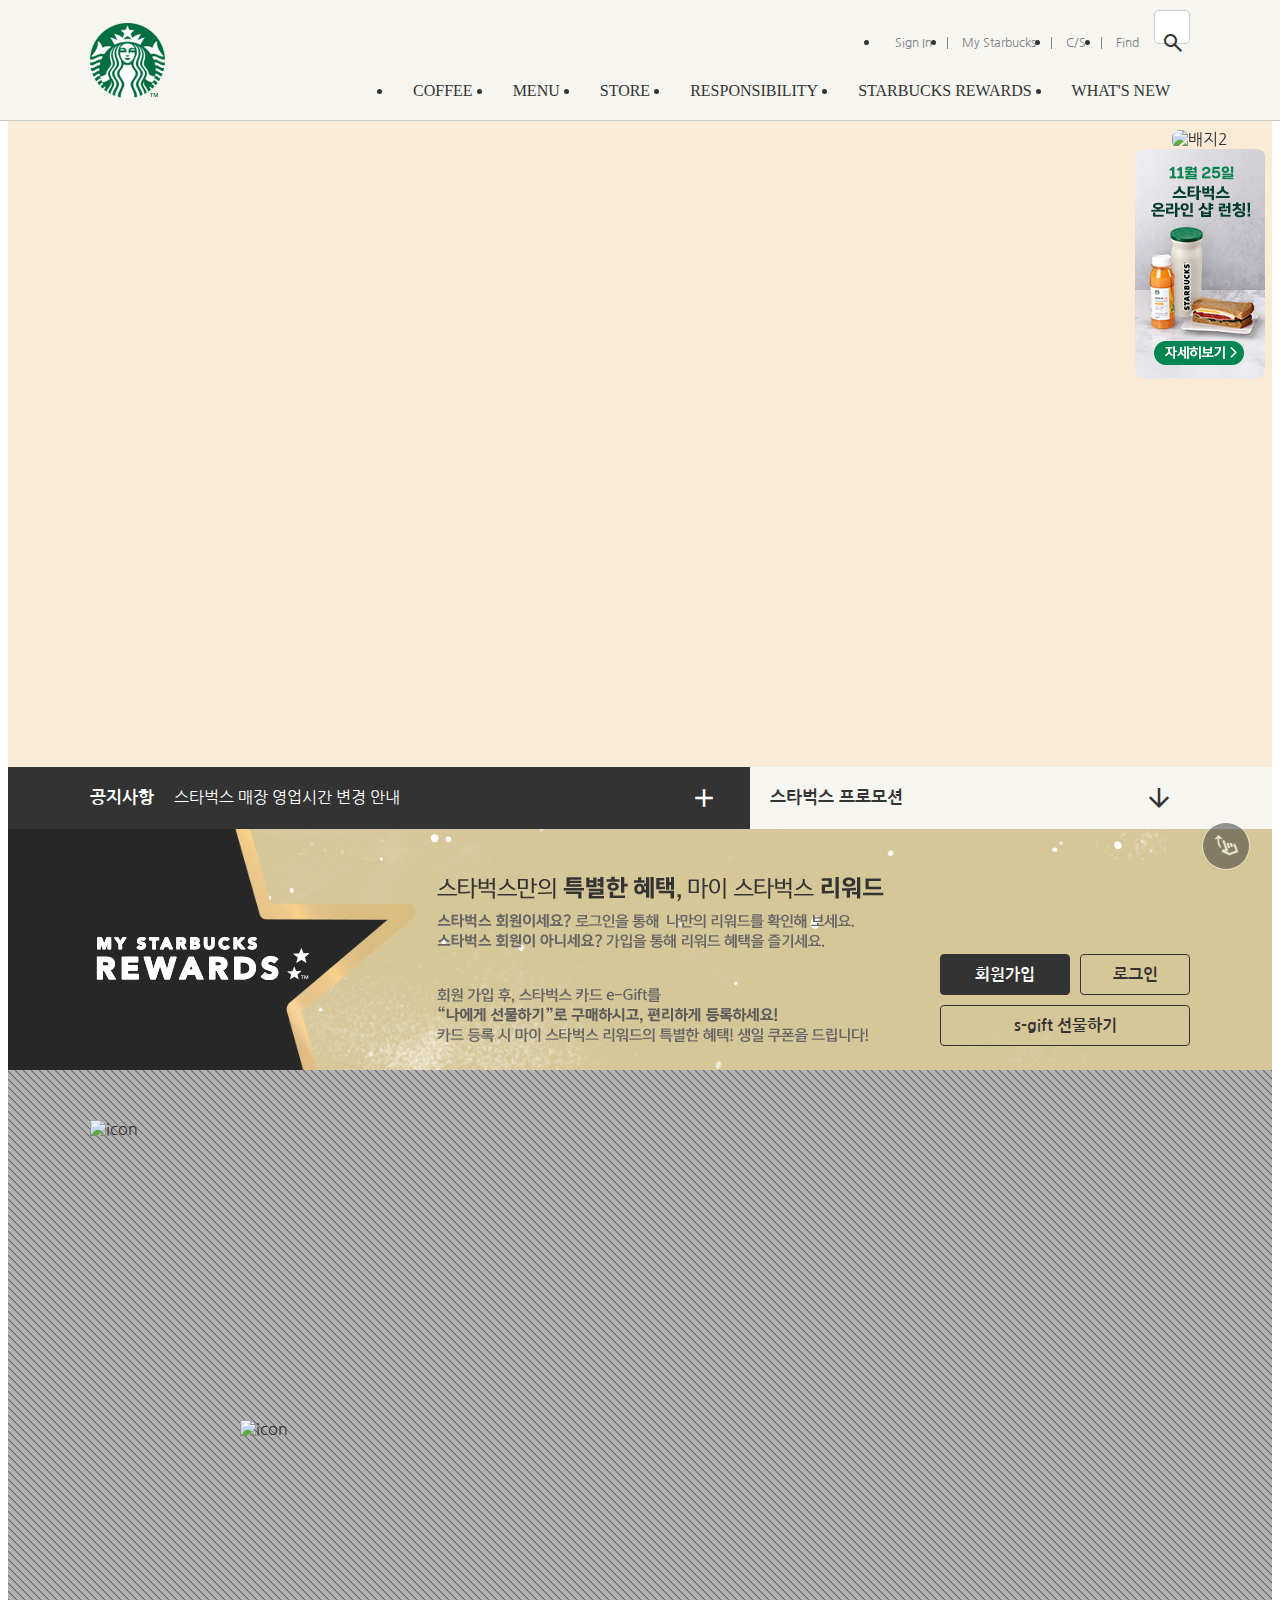
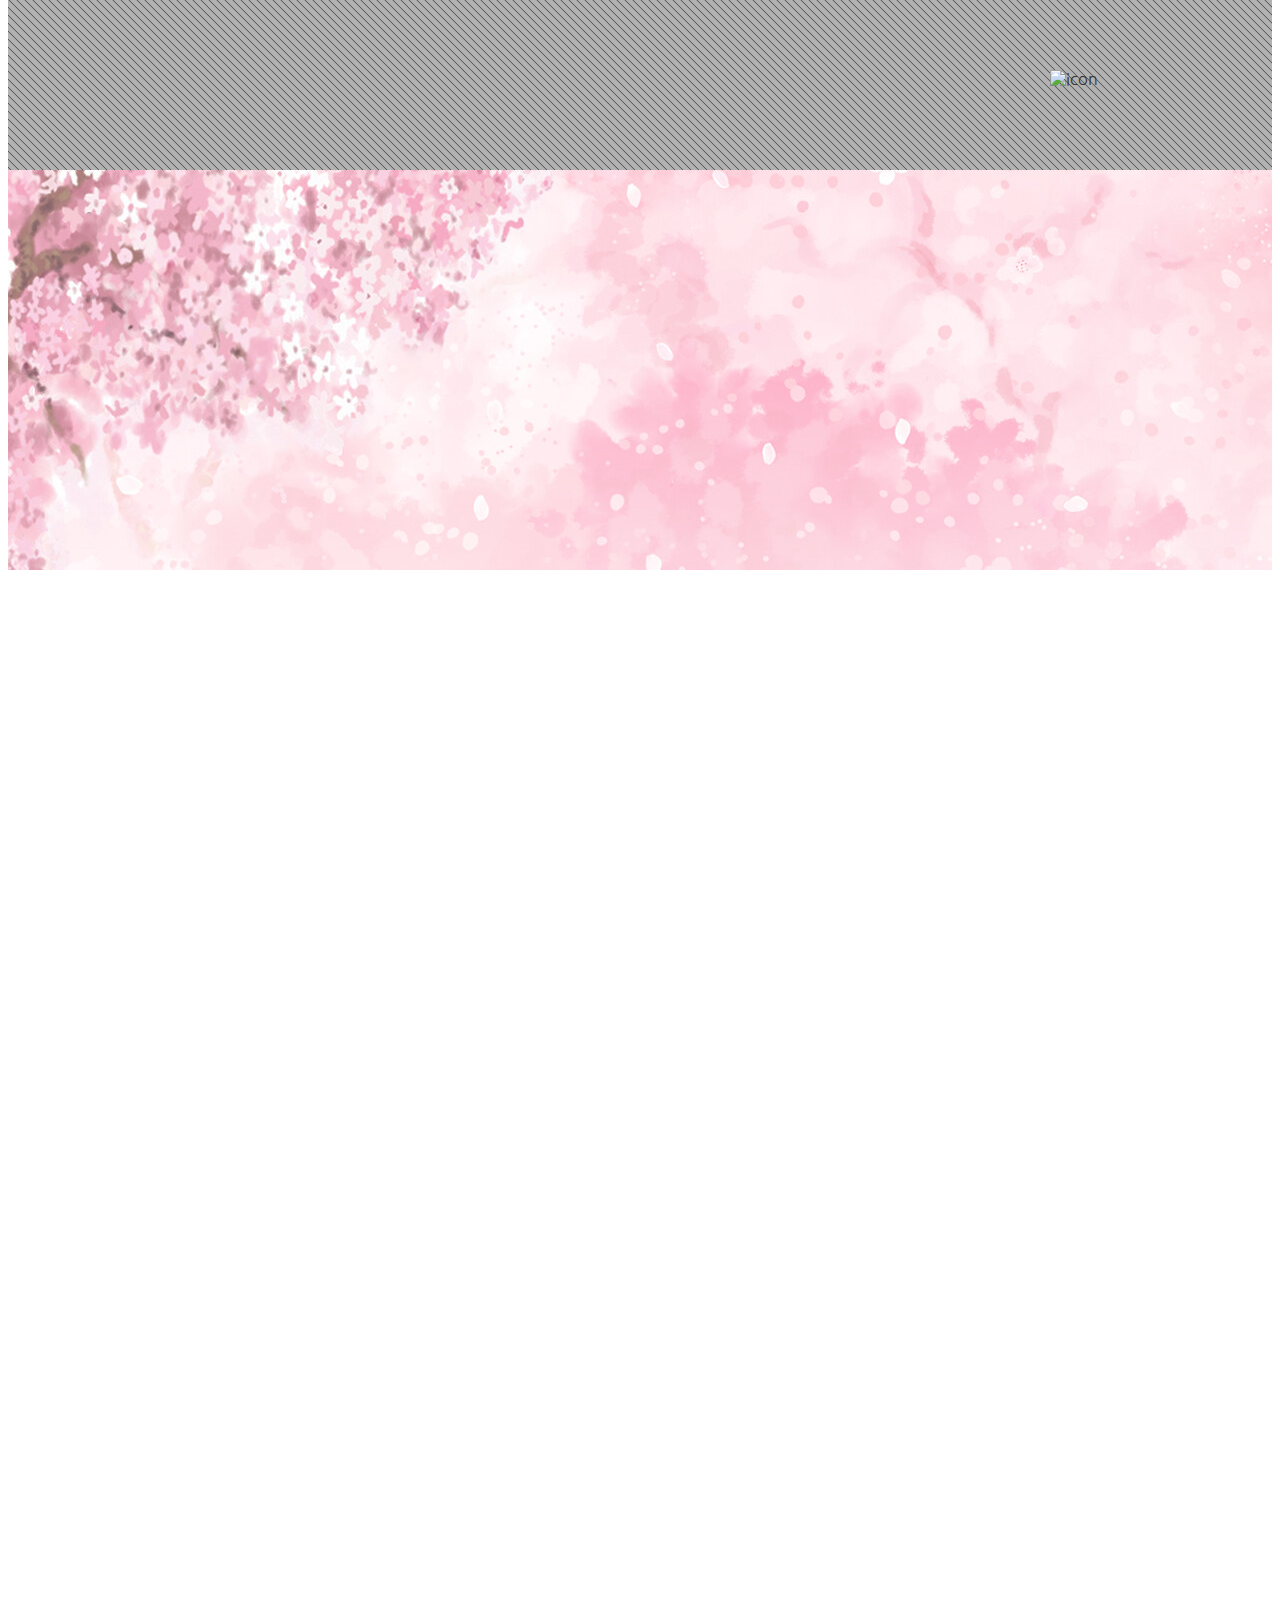
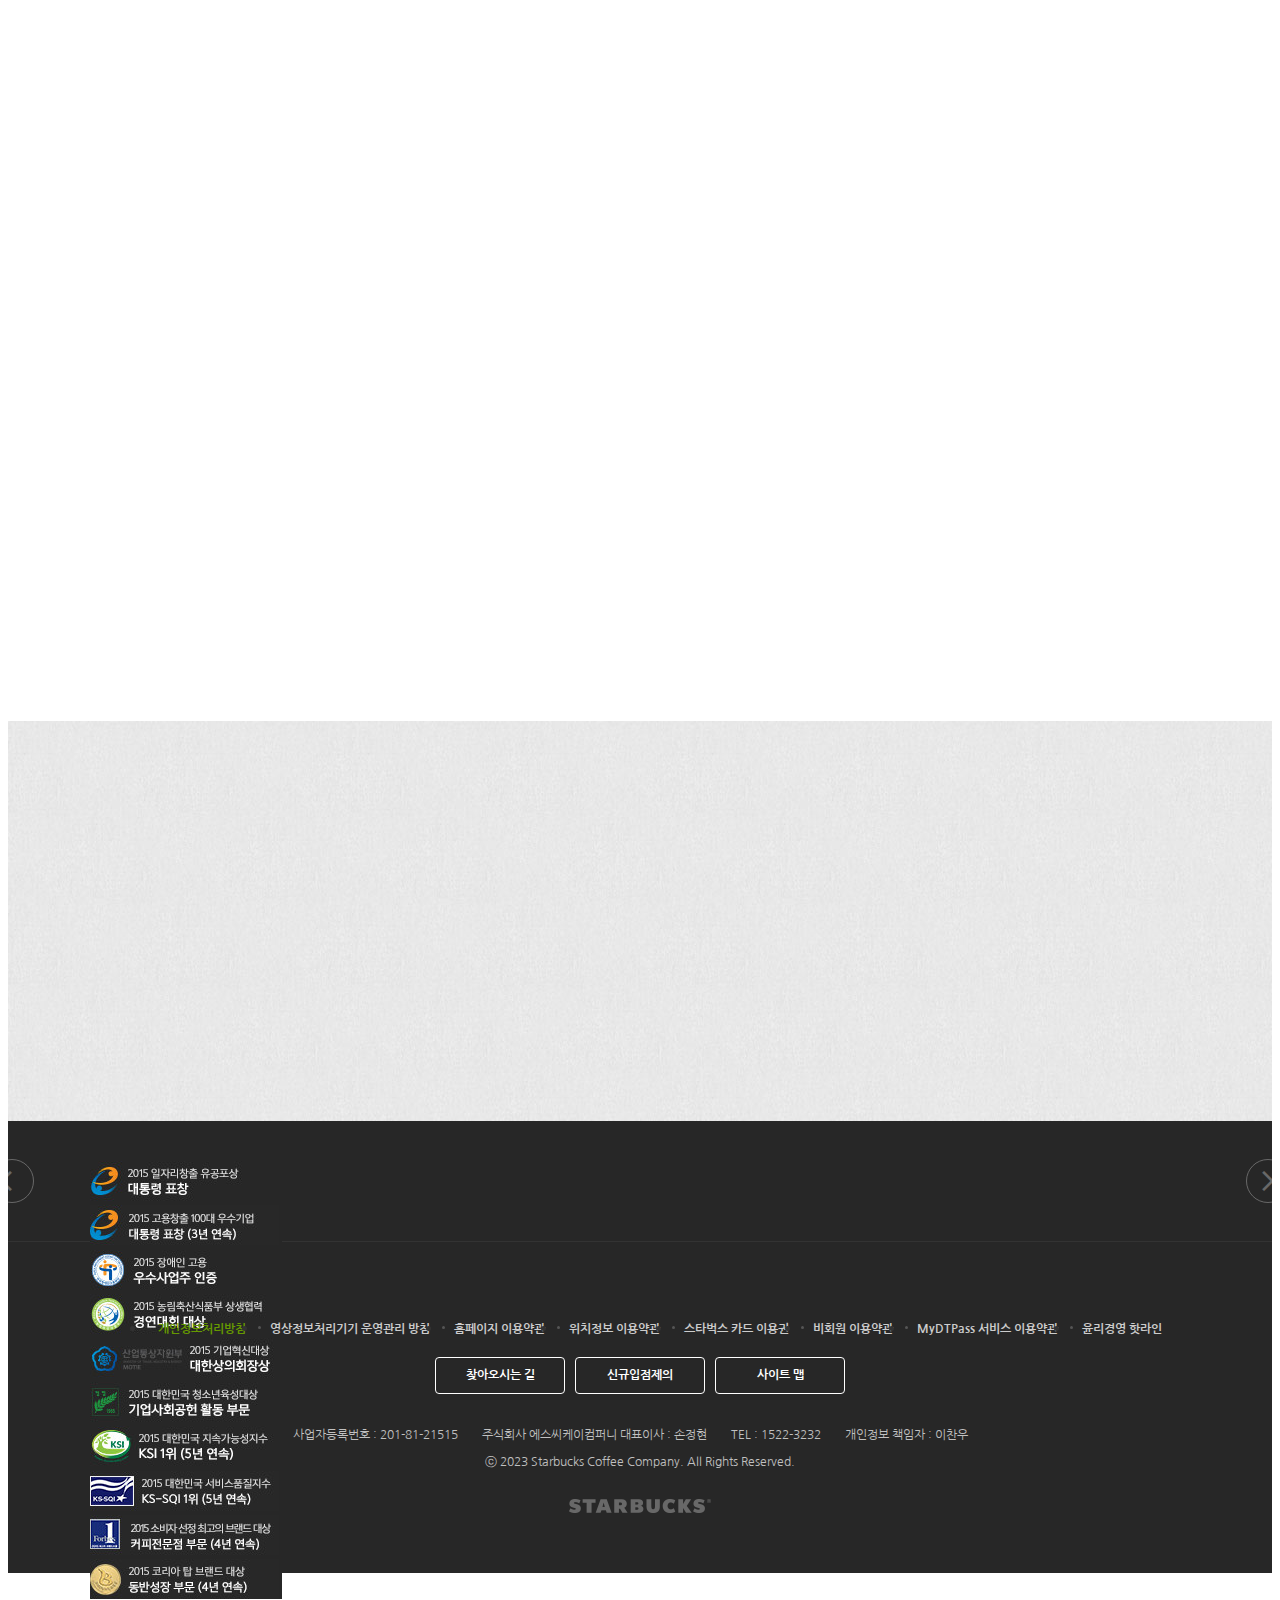
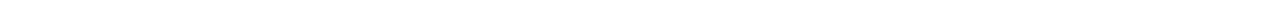
==== commit 9a68d5f6: "230320 badges change" ====
--- a/index.html
+++ b/index.html
@@ -426,7 +426,7 @@
           </div>
           <!-- 세번째 뱃지 -->
           <div class="badge">
-            <img src="./images/badge3.jpg" alt="배지3">
+            <img src="./images/badge1.jpg" alt="배지3">
           </div>
         </div>
     </header>
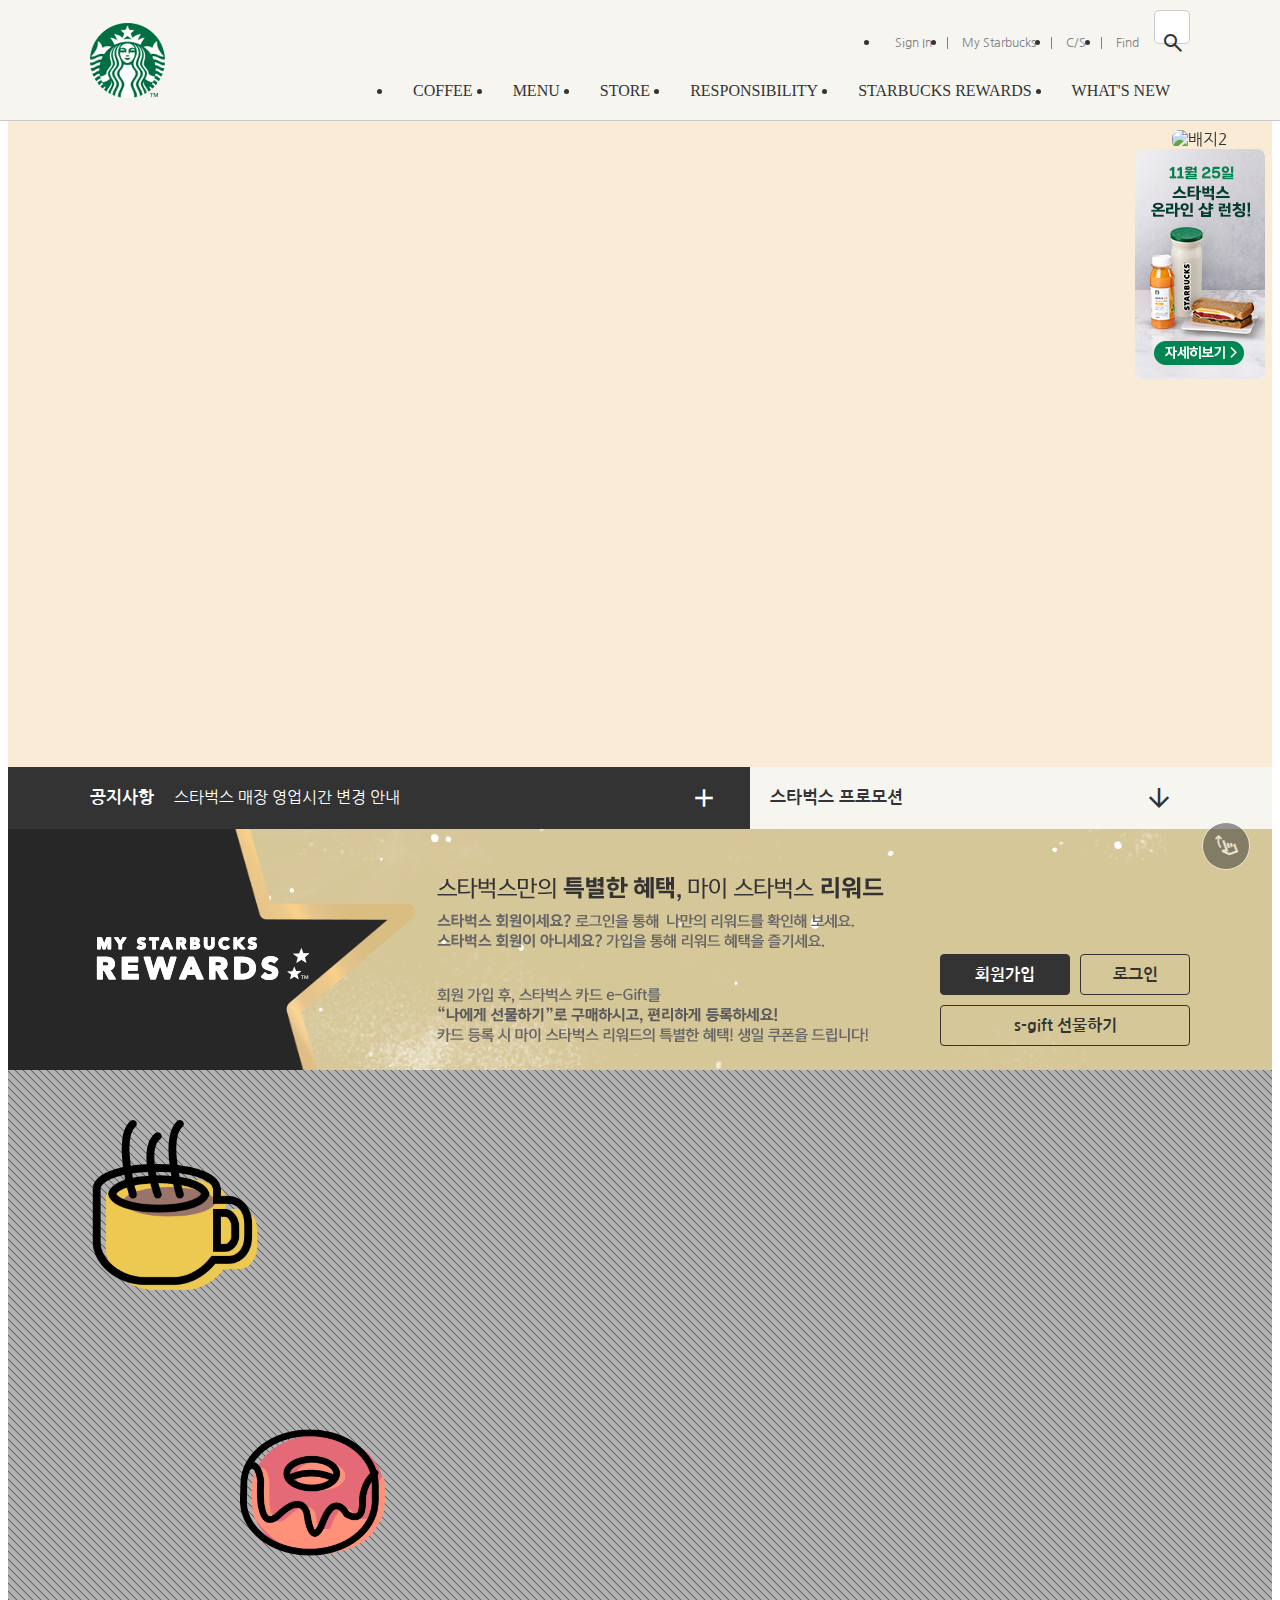
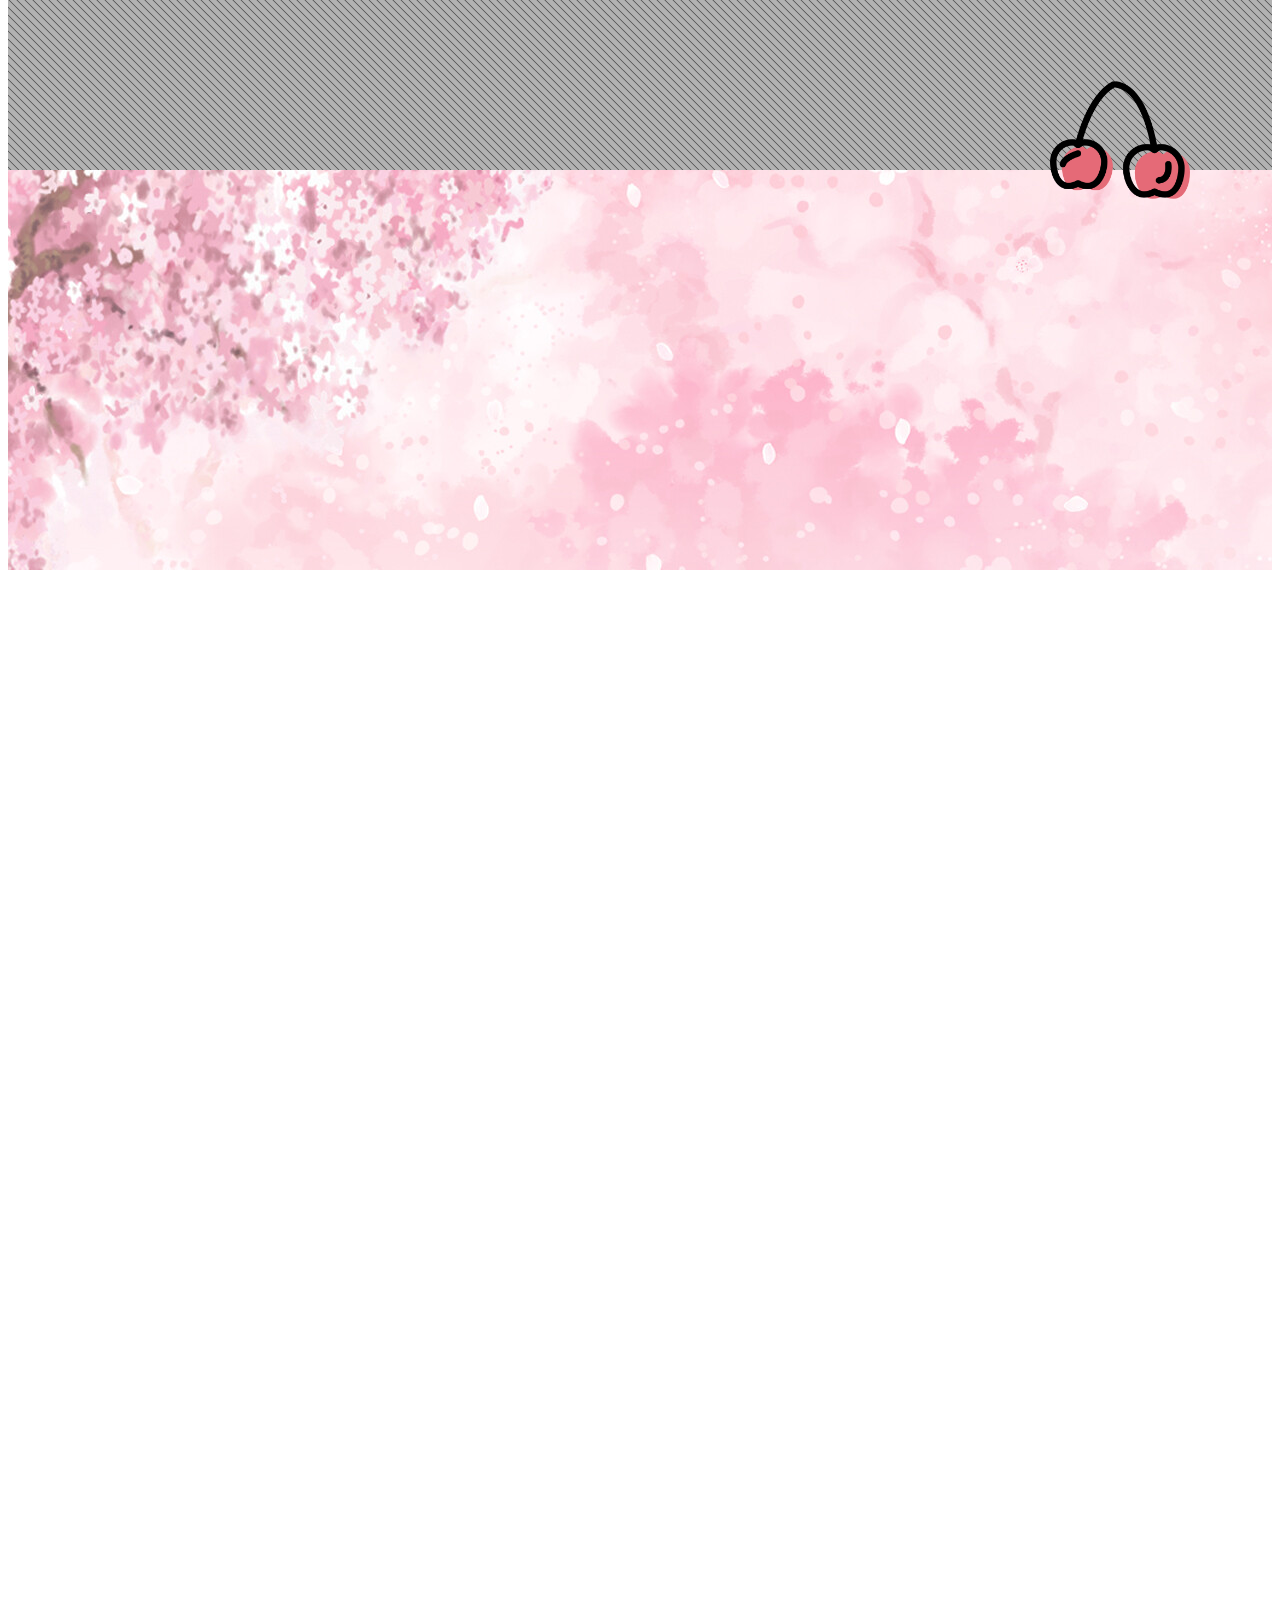
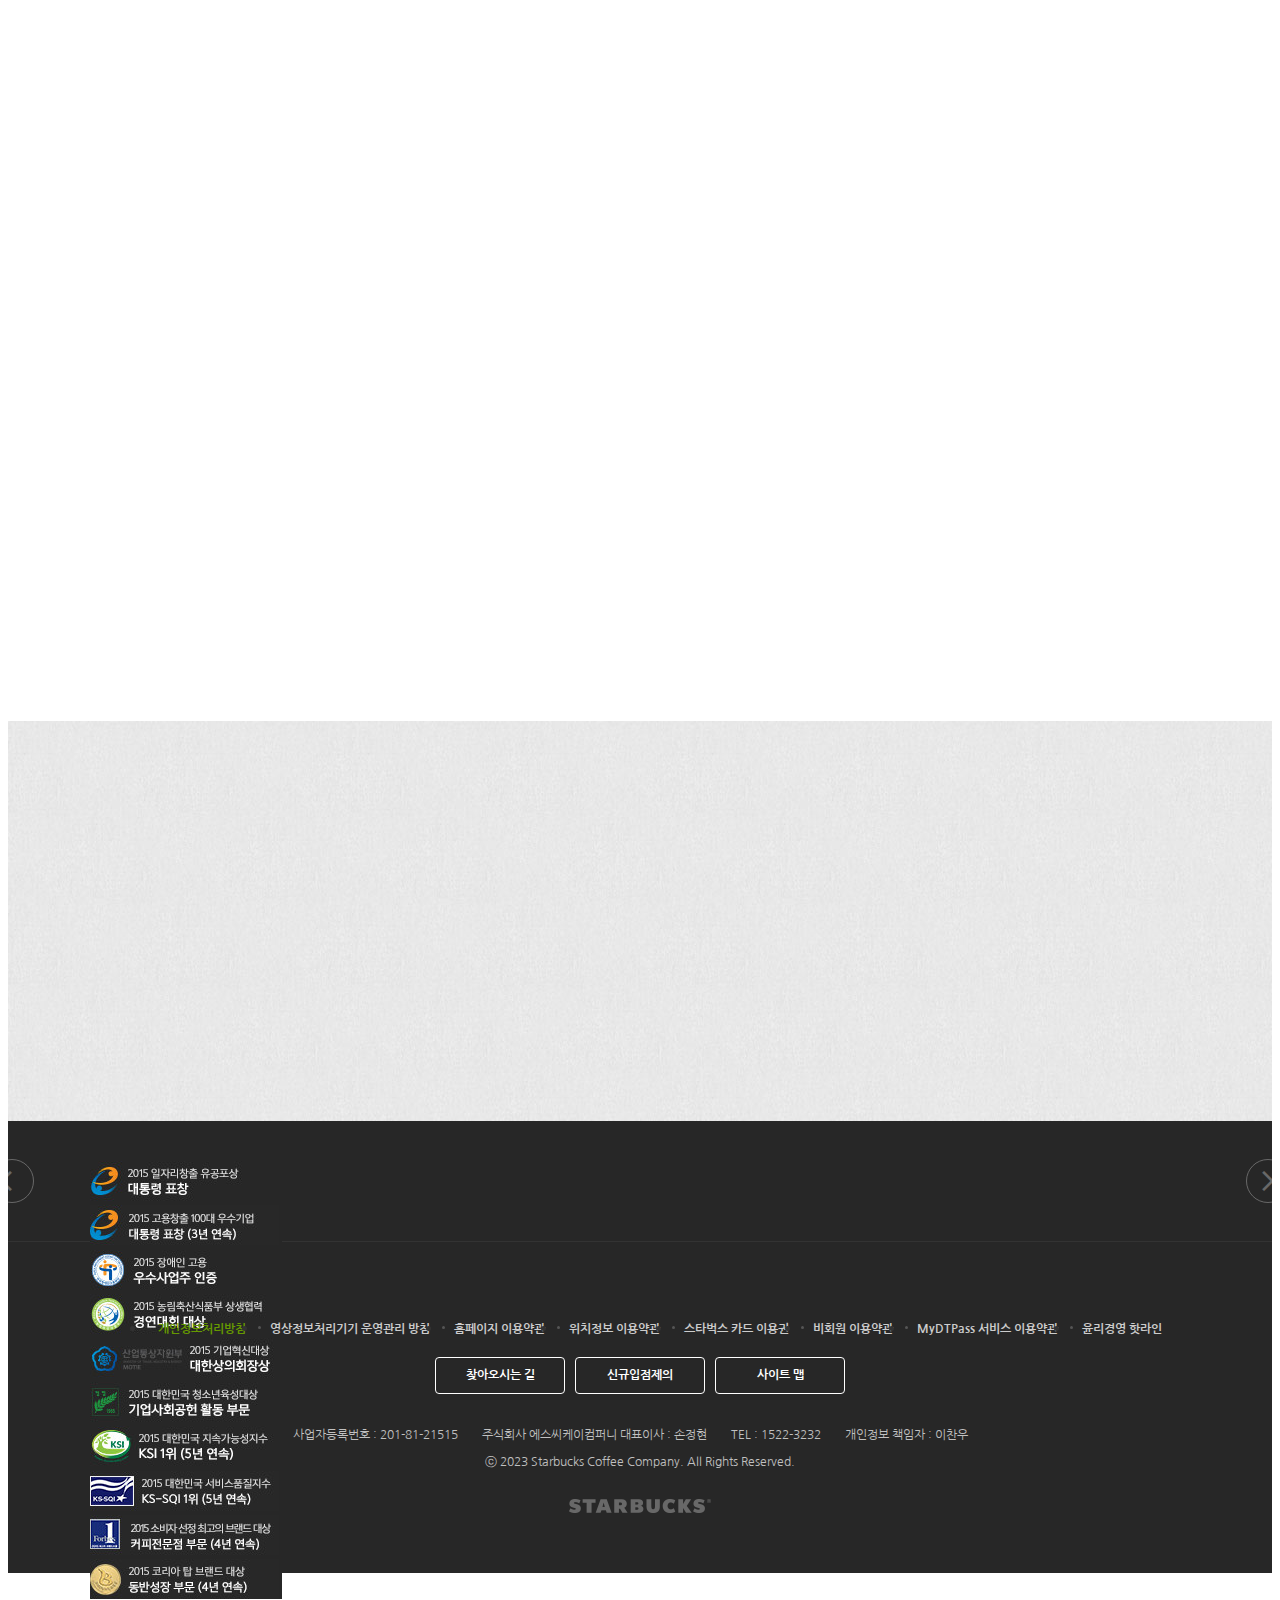
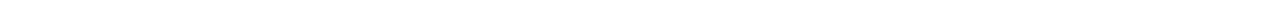
==== commit 914f08b4: "230320 아이콘수정" ====
--- a/index.html
+++ b/index.html
@@ -548,15 +548,15 @@
       </div>
       <div class="youtube_cover"></div>
       <div class="inner">
-        <img src="https://cdn.icon-icons.com/icons2/738/PNG/512/coffee_icon-icons.com_63177.png" alt="icon" class="floating floating1">
-        <img src="https://cdn.icon-icons.com/icons2/738/PNG/512/doughnut_icon-icons.com_63187.png" alt="icon" class="floating floating2">
+        <img src="./images/coffee_icon.png" alt="icon" class="floating floating1">
+        <img src="./images/doughnut_icon.png" alt="icon" class="floating floating2">
       </div>
     </section>
 
     <!-- season -->
     <section id="season-product" class="scroll-spy">
       <div class="inner">
-        <img src="https://cdn.icon-icons.com/icons2/738/PNG/512/cherry_icon-icons.com_63172.png" alt="icon" class="floating floating3">
+        <img src="./images/cherry_icon-icons.png" alt="icon" class="floating floating3">
         <img src="./images/2023_spring_promotion_img.png" alt="" class="product_img back-to-postion to-right">
         <div class="text-group back-to-postion to-left">
           <div class="text-top">
